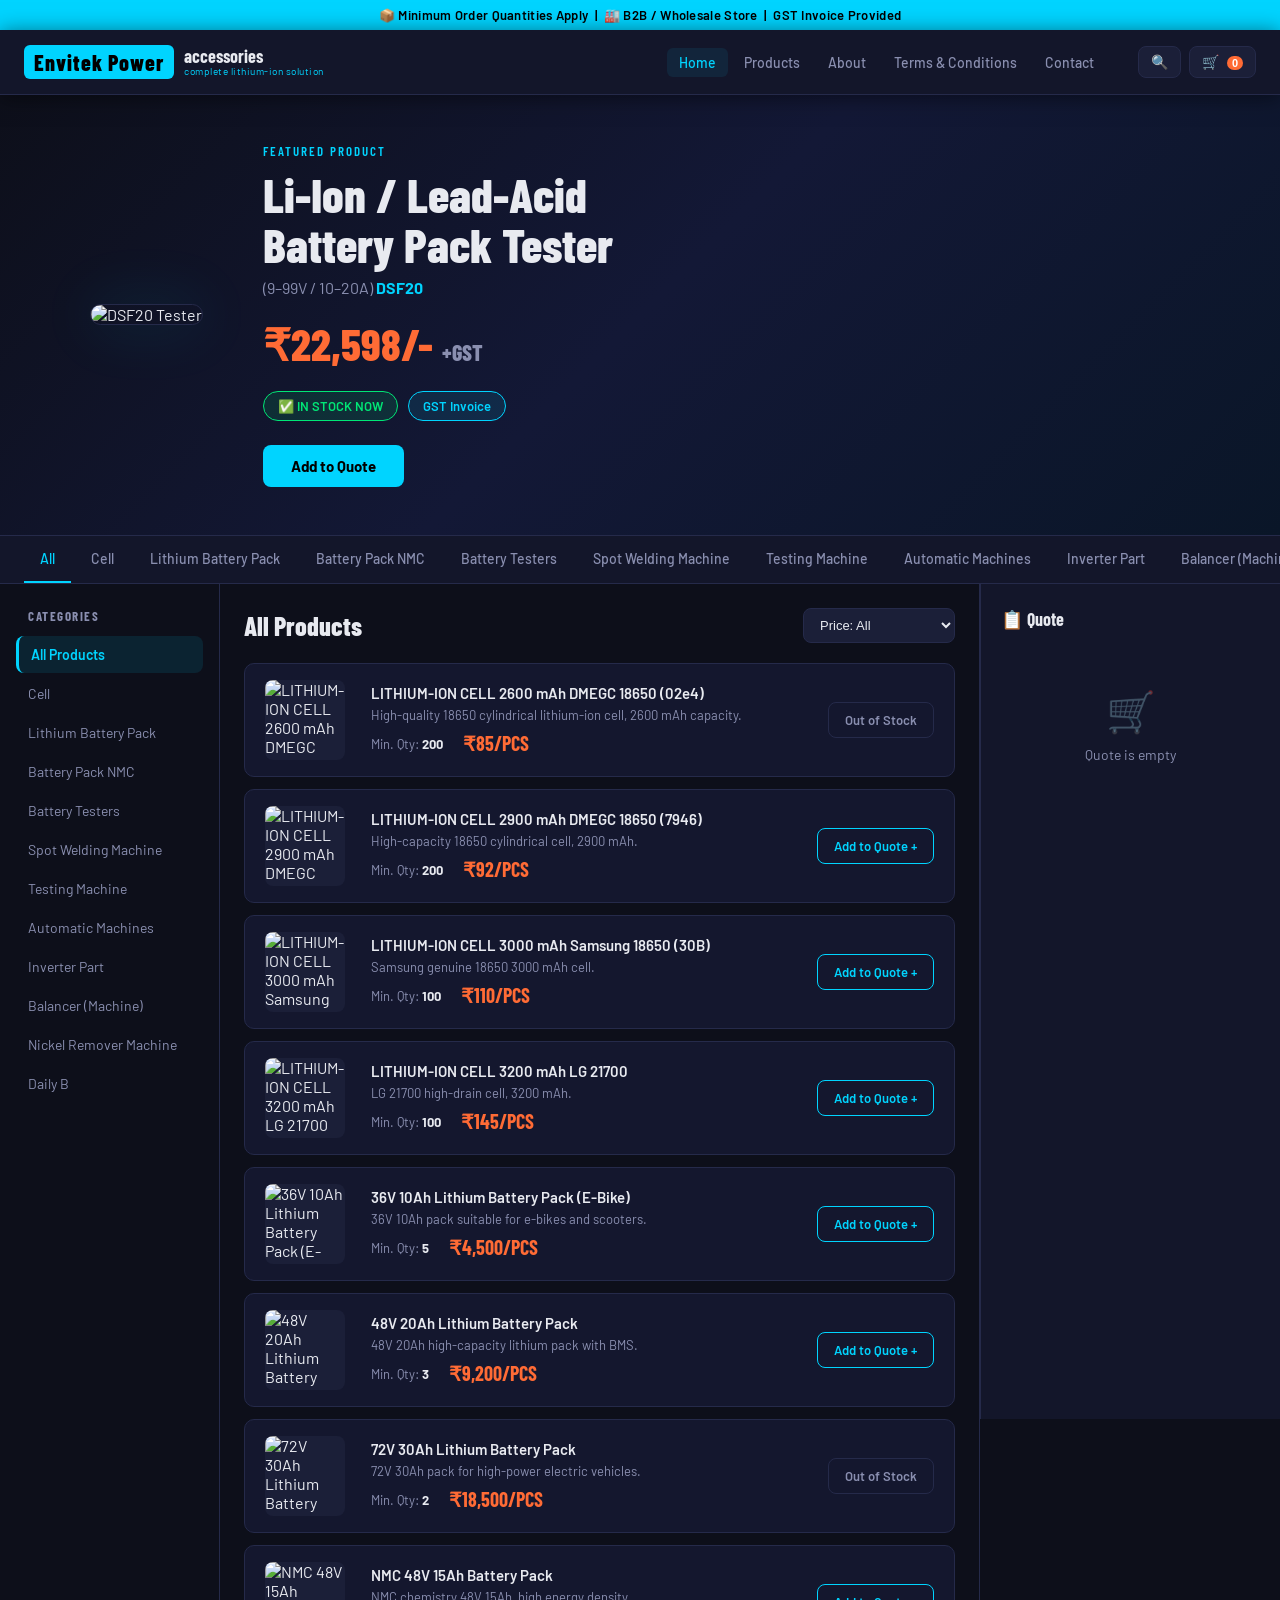
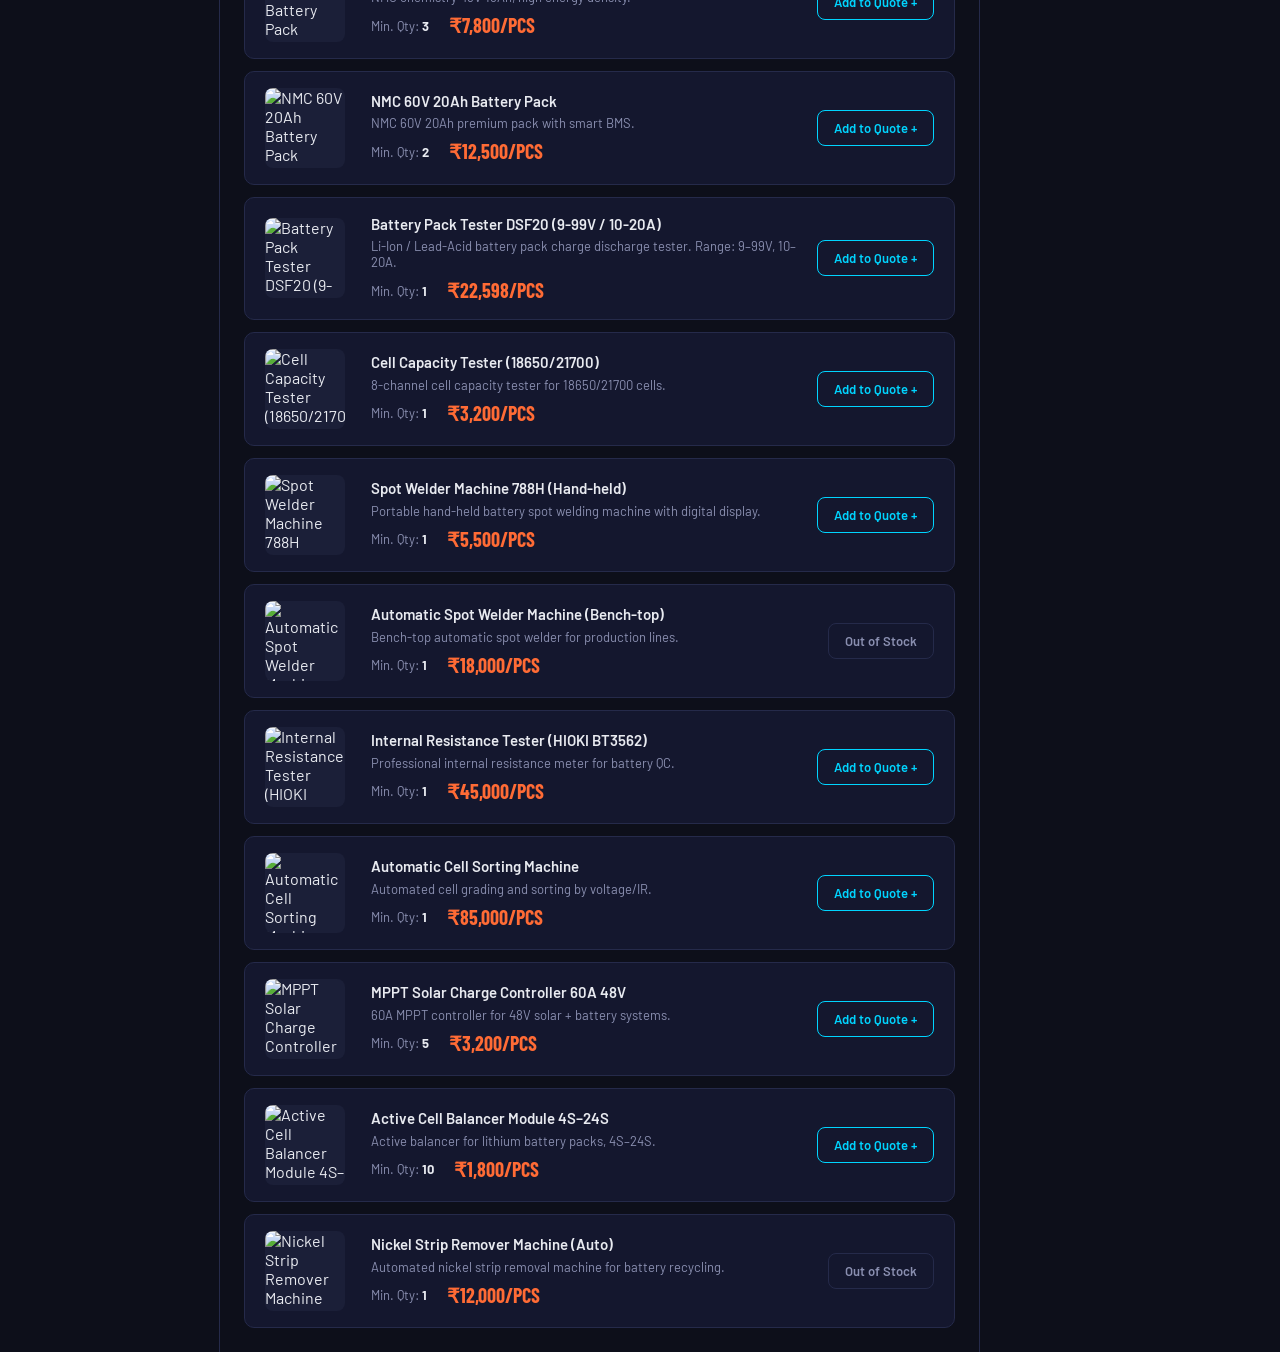
==== index.html @ 9871a67c "Add files via upload" ====
<!DOCTYPE html>
<html lang="en">
<head>
<meta charset="UTF-8">
<meta name="viewport" content="width=device-width, initial-scale=1.0">
<title>Envitek Power – Complete Lithium Battery Solutions</title>
<link rel="stylesheet" href="style.css">
<link href="https://fonts.googleapis.com/css2?family=Barlow+Condensed:wght@400;600;700;800&family=Barlow:wght@400;500;600&display=swap" rel="stylesheet">
</head>
<body>

<!-- TOP BAR -->
<div class="topbar">
  <span>📦 Minimum Order Quantities Apply &nbsp;|&nbsp; 🏭 B2B / Wholesale Store &nbsp;|&nbsp; GST Invoice Provided</span>
</div>

<!-- HEADER -->
<header class="header">
  <div class="header-inner">
    <div class="logo">
      <div class="logo-box">Envitek Power</div>
      <div class="logo-text">
        <span class="logo-main">accessories</span>
        <span class="logo-sub">complete lithium-ion solution</span>
      </div>
    </div>
    <nav class="nav">
      <a href="#" class="nav-link active">Home</a>
      <a href="#" class="nav-link">Products</a>
      <a href="#" class="nav-link">About</a>
      <a href="terms.html" class="nav-link">Terms & Conditions</a>
      <a href="#" class="nav-link">Contact</a>
    </nav>
    <div class="header-actions">
      <button class="icon-btn" onclick="toggleSearch()">🔍</button>
      <button class="icon-btn cart-btn" onclick="toggleQuote()">
        🛒 <span class="cart-count" id="cartCount">0</span>
      </button>
    </div>
  </div>
  <div class="search-bar" id="searchBar" style="display:none">
    <input type="text" id="searchInput" placeholder="Search products..." oninput="filterProducts()">
  </div>
</header>

<!-- HERO BANNER -->
<section class="hero">
  <div class="hero-content">
    <div class="hero-product">
      <img src="https://via.placeholder.com/420x260/1a1a2e/00d4ff?text=Battery+Pack+Tester" alt="DSF20 Tester" class="hero-img">
    </div>
    <div class="hero-info">
      <p class="hero-tag">FEATURED PRODUCT</p>
      <h1 class="hero-title">Li-Ion / Lead-Acid<br>Battery Pack Tester</h1>
      <p class="hero-model">(9–99V / 10–20A) <strong>DSF20</strong></p>
      <div class="hero-price">₹22,598/- <span>+GST</span></div>
      <div class="hero-badges">
        <span class="badge-stock">✅ IN STOCK NOW</span>
        <span class="badge-gst">GST Invoice</span>
      </div>
      <button class="btn-primary" onclick="addToQuote('DSF20', 'Battery Pack Tester DSF20', 22598, 1)">Add to Quote</button>
    </div>
  </div>
</section>

<!-- CATEGORY TABS -->
<div class="cat-tabs" id="catTabs"></div>

<!-- MAIN LAYOUT -->
<div class="main-layout">
  <!-- SIDEBAR -->
  <aside class="sidebar">
    <h3 class="sidebar-title">Categories</h3>
    <ul class="sidebar-list" id="sidebarList"></ul>
  </aside>

  <!-- PRODUCT AREA -->
  <main class="product-area">
    <div class="product-area-header">
      <h2 class="section-title" id="sectionTitle">All Products</h2>
      <div class="filter-bar">
        <select id="priceFilter" onchange="filterProducts()">
          <option value="">Price: All</option>
          <option value="low">Price: Low to High</option>
          <option value="high">Price: High to Low</option>
        </select>
      </div>
    </div>
    <div class="product-list" id="productList"></div>
  </main>

  <!-- QUOTE PANEL -->
  <aside class="quote-panel" id="quotePanel">
    <h3 class="quote-title">📋 Quote</h3>
    <div id="quoteItems" class="quote-items">
      <div class="quote-empty">
        <div class="quote-empty-icon">🛒</div>
        <p>Quote is empty</p>
      </div>
    </div>
    <div class="quote-footer" id="quoteFooter" style="display:none">
      <div class="quote-total">Total (excl. GST): <strong id="quoteTotal">₹0</strong></div>
      <button class="btn-primary btn-full" onclick="submitQuote()">📧 Send Quote Request</button>
      <button class="btn-outline btn-full" onclick="clearQuote()">Clear All</button>
    </div>
  </aside>
</div>

<!-- TOAST -->
<div class="toast" id="toast"></div>

<!-- QUOTE MODAL (mobile) -->
<div class="modal-overlay" id="modalOverlay" onclick="toggleQuote()" style="display:none"></div>

<script src="db.js"></script>
<script src="app.js"></script>
</body>
</html>
---- style.css ----
/* ============================================================
   ARB ACCESSORIES – STYLESHEET
   ============================================================ */

:root {
  --bg:        #0d0f1a;
  --bg2:       #13162a;
  --bg3:       #1b1f38;
  --border:    #252a4a;
  --accent:    #00d4ff;
  --accent2:   #ff6b35;
  --text:      #e8eaf0;
  --text2:     #8a8fb0;
  --green:     #00e676;
  --red:       #ff4444;
  --card-bg:   #14172e;
  --radius:    10px;
  --shadow:    0 4px 24px rgba(0,0,0,0.5);
}

*, *::before, *::after { box-sizing: border-box; margin: 0; padding: 0; }

body {
  font-family: 'Barlow', sans-serif;
  background: var(--bg);
  color: var(--text);
  min-height: 100vh;
}

/* TOPBAR */
.topbar {
  background: var(--accent);
  color: #000;
  text-align: center;
  font-size: 13px;
  font-weight: 600;
  padding: 7px 16px;
  letter-spacing: 0.3px;
}

/* HEADER */
.header {
  background: var(--bg2);
  border-bottom: 1px solid var(--border);
  position: sticky;
  top: 0;
  z-index: 100;
  box-shadow: 0 2px 20px rgba(0,0,0,0.5);
}
.header-inner {
  max-width: 1400px;
  margin: 0 auto;
  padding: 0 24px;
  height: 64px;
  display: flex;
  align-items: center;
  gap: 32px;
}

.logo { display: flex; align-items: center; gap: 10px; text-decoration: none; }
.logo-box {
  background: var(--accent);
  color: #000;
  font-family: 'Barlow Condensed', sans-serif;
  font-size: 22px;
  font-weight: 800;
  padding: 4px 10px;
  border-radius: 6px;
  letter-spacing: 1px;
}
.logo-text { display: flex; flex-direction: column; }
.logo-main { font-family: 'Barlow Condensed', sans-serif; font-size: 18px; font-weight: 700; color: var(--text); line-height: 1; }
.logo-sub  { font-size: 10px; color: var(--accent); letter-spacing: 0.5px; }

.nav { display: flex; gap: 4px; margin-left: auto; }
.nav-link {
  color: var(--text2);
  text-decoration: none;
  font-size: 14px;
  font-weight: 500;
  padding: 6px 12px;
  border-radius: 6px;
  transition: all 0.2s;
}
.nav-link:hover, .nav-link.active { color: var(--accent); background: rgba(0,212,255,0.08); }

.header-actions { display: flex; align-items: center; gap: 8px; }
.icon-btn {
  background: var(--bg3);
  border: 1px solid var(--border);
  color: var(--text);
  padding: 7px 12px;
  border-radius: 8px;
  cursor: pointer;
  font-size: 14px;
  position: relative;
  transition: all 0.2s;
}
.icon-btn:hover { border-color: var(--accent); color: var(--accent); }
.cart-count {
  background: var(--accent2);
  color: #fff;
  font-size: 11px;
  font-weight: 700;
  padding: 1px 5px;
  border-radius: 10px;
  margin-left: 4px;
}

.search-bar {
  border-top: 1px solid var(--border);
  padding: 10px 24px;
  display: flex;
}
.search-bar input {
  width: 100%;
  max-width: 500px;
  background: var(--bg3);
  border: 1px solid var(--border);
  border-radius: 8px;
  padding: 10px 16px;
  color: var(--text);
  font-size: 14px;
  outline: none;
}
.search-bar input:focus { border-color: var(--accent); }

/* HERO */
.hero {
  background: linear-gradient(135deg, #0d0f1a 0%, #131836 50%, #0a1628 100%);
  border-bottom: 1px solid var(--border);
  padding: 48px 24px;
}
.hero-content {
  max-width: 1100px;
  margin: 0 auto;
  display: flex;
  align-items: center;
  gap: 60px;
  flex-wrap: wrap;
}
.hero-product {
  flex: 0 0 auto;
}
.hero-img {
  width: 380px;
  max-width: 100%;
  border-radius: 16px;
  box-shadow: 0 0 60px rgba(0,212,255,0.15);
  border: 1px solid var(--border);
}
.hero-info { flex: 1; min-width: 260px; }
.hero-tag {
  font-family: 'Barlow Condensed', sans-serif;
  color: var(--accent);
  font-size: 13px;
  letter-spacing: 2px;
  font-weight: 600;
  margin-bottom: 10px;
}
.hero-title {
  font-family: 'Barlow Condensed', sans-serif;
  font-size: 48px;
  font-weight: 800;
  line-height: 1.05;
  margin-bottom: 8px;
  color: var(--text);
}
.hero-model {
  color: var(--text2);
  font-size: 16px;
  margin-bottom: 20px;
}
.hero-model strong { color: var(--accent); }
.hero-price {
  font-family: 'Barlow Condensed', sans-serif;
  font-size: 44px;
  font-weight: 800;
  color: var(--accent2);
  margin-bottom: 20px;
}
.hero-price span { font-size: 22px; color: var(--text2); }
.hero-badges { display: flex; gap: 10px; margin-bottom: 24px; flex-wrap: wrap; }
.badge-stock {
  background: rgba(0,230,118,0.12);
  border: 1px solid var(--green);
  color: var(--green);
  padding: 6px 14px;
  border-radius: 20px;
  font-size: 13px;
  font-weight: 600;
}
.badge-gst {
  background: rgba(0,212,255,0.1);
  border: 1px solid var(--accent);
  color: var(--accent);
  padding: 6px 14px;
  border-radius: 20px;
  font-size: 13px;
  font-weight: 600;
}

/* BUTTONS */
.btn-primary {
  background: var(--accent);
  color: #000;
  border: none;
  padding: 12px 28px;
  border-radius: 8px;
  font-weight: 700;
  font-size: 15px;
  cursor: pointer;
  transition: all 0.2s;
  font-family: 'Barlow', sans-serif;
}
.btn-primary:hover { background: #00bbe6; transform: translateY(-1px); box-shadow: 0 6px 20px rgba(0,212,255,0.3); }
.btn-outline {
  background: transparent;
  color: var(--text2);
  border: 1px solid var(--border);
  padding: 10px 20px;
  border-radius: 8px;
  font-weight: 600;
  font-size: 14px;
  cursor: pointer;
  transition: all 0.2s;
}
.btn-outline:hover { border-color: var(--text2); color: var(--text); }
.btn-full { width: 100%; margin-top: 8px; }

/* CATEGORY TABS */
.cat-tabs {
  background: var(--bg2);
  border-bottom: 1px solid var(--border);
  padding: 0 24px;
  display: flex;
  gap: 4px;
  overflow-x: auto;
  scrollbar-width: none;
}
.cat-tabs::-webkit-scrollbar { display: none; }
.cat-tab {
  background: none;
  border: none;
  color: var(--text2);
  font-family: 'Barlow', sans-serif;
  font-weight: 500;
  font-size: 14px;
  padding: 14px 16px;
  cursor: pointer;
  white-space: nowrap;
  border-bottom: 2px solid transparent;
  transition: all 0.2s;
}
.cat-tab:hover { color: var(--text); }
.cat-tab.active { color: var(--accent); border-bottom-color: var(--accent); }

/* MAIN LAYOUT */
.main-layout {
  max-width: 1400px;
  margin: 0 auto;
  display: grid;
  grid-template-columns: 220px 1fr 300px;
  gap: 0;
  min-height: 600px;
}

/* SIDEBAR */
.sidebar {
  padding: 24px 16px;
  border-right: 1px solid var(--border);
}
.sidebar-title {
  font-family: 'Barlow Condensed', sans-serif;
  font-size: 13px;
  font-weight: 700;
  letter-spacing: 1.5px;
  color: var(--text2);
  text-transform: uppercase;
  margin-bottom: 12px;
  padding-left: 12px;
}
.sidebar-list { list-style: none; }
.sidebar-item {
  padding: 10px 12px;
  border-radius: 8px;
  cursor: pointer;
  font-size: 14px;
  color: var(--text2);
  transition: all 0.15s;
  margin-bottom: 2px;
}
.sidebar-item:hover { color: var(--text); background: var(--bg3); }
.sidebar-item.active {
  background: rgba(0,212,255,0.1);
  color: var(--accent);
  border-left: 3px solid var(--accent);
  font-weight: 600;
}

/* PRODUCT AREA */
.product-area { padding: 24px; border-right: 1px solid var(--border); }
.product-area-header {
  display: flex;
  align-items: center;
  justify-content: space-between;
  margin-bottom: 20px;
  flex-wrap: wrap;
  gap: 12px;
}
.section-title {
  font-family: 'Barlow Condensed', sans-serif;
  font-size: 26px;
  font-weight: 800;
  color: var(--text);
}
.filter-bar select {
  background: var(--bg3);
  border: 1px solid var(--border);
  color: var(--text);
  padding: 8px 12px;
  border-radius: 8px;
  font-size: 13px;
  cursor: pointer;
  outline: none;
}

/* PRODUCT CARDS */
.product-list { display: flex; flex-direction: column; gap: 12px; }
.product-card {
  background: var(--card-bg);
  border: 1px solid var(--border);
  border-radius: var(--radius);
  padding: 16px 20px;
  display: grid;
  grid-template-columns: 90px 1fr auto;
  gap: 16px;
  align-items: center;
  transition: border-color 0.2s, transform 0.15s;
}
.product-card:hover { border-color: rgba(0,212,255,0.35); transform: translateY(-1px); }

.product-img-wrap {
  width: 80px;
  height: 80px;
  border-radius: 8px;
  overflow: hidden;
  background: var(--bg3);
  flex-shrink: 0;
}
.product-img { width: 100%; height: 100%; object-fit: cover; }

.product-name {
  font-weight: 600;
  font-size: 15px;
  margin-bottom: 4px;
  line-height: 1.35;
}
.product-desc { font-size: 13px; color: var(--text2); margin-bottom: 8px; }
.product-meta { display: flex; gap: 20px; align-items: center; }
.product-moq { font-size: 13px; color: var(--text2); }
.product-moq strong { color: var(--text); }
.product-price {
  font-family: 'Barlow Condensed', sans-serif;
  font-size: 20px;
  font-weight: 700;
  color: var(--accent2);
}

.btn-quote {
  background: transparent;
  border: 1.5px solid var(--accent);
  color: var(--accent);
  padding: 9px 16px;
  border-radius: 8px;
  font-size: 13px;
  font-weight: 600;
  cursor: pointer;
  white-space: nowrap;
  transition: all 0.2s;
  font-family: 'Barlow', sans-serif;
}
.btn-quote:hover { background: var(--accent); color: #000; }
.btn-oos {
  background: transparent;
  border: 1.5px solid var(--border);
  color: var(--text2);
  padding: 9px 16px;
  border-radius: 8px;
  font-size: 13px;
  font-weight: 600;
  cursor: not-allowed;
  white-space: nowrap;
  font-family: 'Barlow', sans-serif;
}

.no-products {
  text-align: center;
  color: var(--text2);
  padding: 60px 20px;
  font-size: 16px;
}

/* QUOTE PANEL */
.quote-panel {
  padding: 24px 20px;
  background: var(--bg2);
  border-left: 1px solid var(--border);
  position: sticky;
  top: 65px;
  height: calc(100vh - 65px);
  overflow-y: auto;
  scrollbar-width: thin;
  scrollbar-color: var(--border) transparent;
}
.quote-title {
  font-family: 'Barlow Condensed', sans-serif;
  font-size: 18px;
  font-weight: 700;
  margin-bottom: 16px;
}
.quote-empty { text-align: center; padding: 40px 10px; }
.quote-empty-icon { font-size: 40px; margin-bottom: 10px; opacity: 0.4; }
.quote-empty p { color: var(--text2); font-size: 14px; }

.quote-item {
  background: var(--bg3);
  border: 1px solid var(--border);
  border-radius: 8px;
  padding: 10px 12px;
  margin-bottom: 8px;
}
.qi-name { font-size: 13px; font-weight: 600; margin-bottom: 8px; line-height: 1.3; }
.qi-row { display: flex; align-items: center; gap: 8px; }
.qi-qty {
  display: flex;
  align-items: center;
  gap: 6px;
  background: var(--bg2);
  border: 1px solid var(--border);
  border-radius: 6px;
  padding: 2px 6px;
}
.qi-qty button {
  background: none;
  border: none;
  color: var(--accent);
  font-size: 16px;
  cursor: pointer;
  padding: 0 2px;
  line-height: 1;
}
.qi-qty span { font-size: 13px; min-width: 30px; text-align: center; }
.qi-price { font-size: 13px; font-weight: 700; color: var(--accent2); margin-left: auto; }
.qi-remove {
  background: none;
  border: none;
  color: var(--text2);
  cursor: pointer;
  font-size: 14px;
  padding: 2px 4px;
  border-radius: 4px;
  transition: color 0.15s;
}
.qi-remove:hover { color: var(--red); }

.quote-footer { margin-top: 16px; }
.quote-total { font-size: 15px; font-weight: 600; margin-bottom: 4px; }
.quote-total strong { color: var(--accent); }

/* TOAST */
.toast {
  position: fixed;
  bottom: 24px;
  left: 50%;
  transform: translateX(-50%) translateY(80px);
  background: var(--bg3);
  border: 1px solid var(--accent);
  color: var(--text);
  padding: 12px 24px;
  border-radius: 30px;
  font-size: 14px;
  font-weight: 500;
  z-index: 9999;
  transition: transform 0.3s ease, opacity 0.3s;
  opacity: 0;
  white-space: nowrap;
}
.toast.show { transform: translateX(-50%) translateY(0); opacity: 1; }

/* MODAL OVERLAY (mobile) */
.modal-overlay {
  position: fixed; inset: 0; background: rgba(0,0,0,0.6); z-index: 200;
}

/* ── RESPONSIVE ──────────────────────────────────────────── */
@media (max-width: 1100px) {
  .main-layout { grid-template-columns: 200px 1fr; }
  .quote-panel {
    position: fixed;
    top: 0; right: -320px; bottom: 0;
    width: 300px;
    height: 100vh;
    z-index: 300;
    border-left: 1px solid var(--border);
    transition: right 0.3s ease;
  }
  .quote-panel.open { right: 0; }
}

@media (max-width: 768px) {
  .main-layout { grid-template-columns: 1fr; }
  .sidebar { display: none; }
  .hero-content { flex-direction: column; gap: 30px; }
  .hero-img { width: 100%; }
  .hero-title { font-size: 34px; }
  .product-card { grid-template-columns: 70px 1fr; }
  .product-action { grid-column: 1 / -1; }
  .nav { display: none; }
}

@media (max-width: 480px) {
  .hero-price { font-size: 32px; }
  .product-card { grid-template-columns: 1fr; }
  .product-img-wrap { width: 60px; height: 60px; }
}
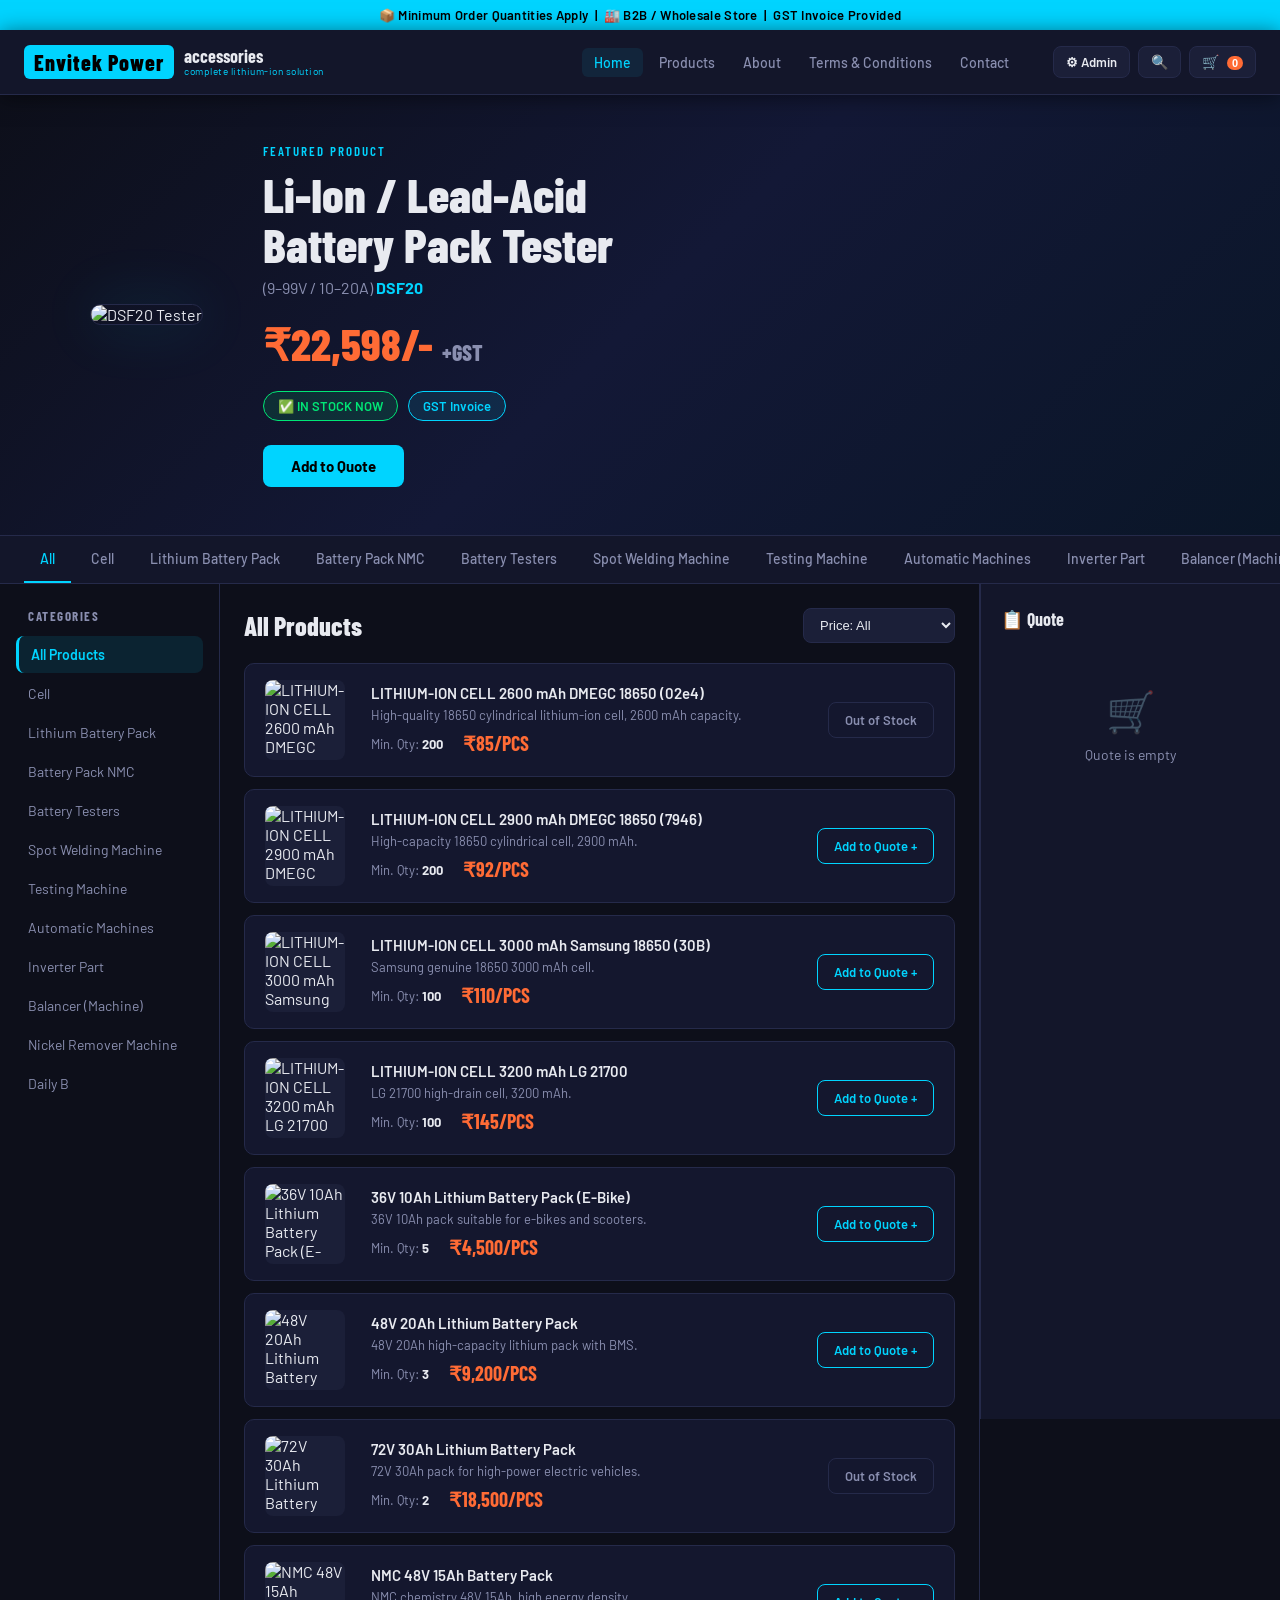
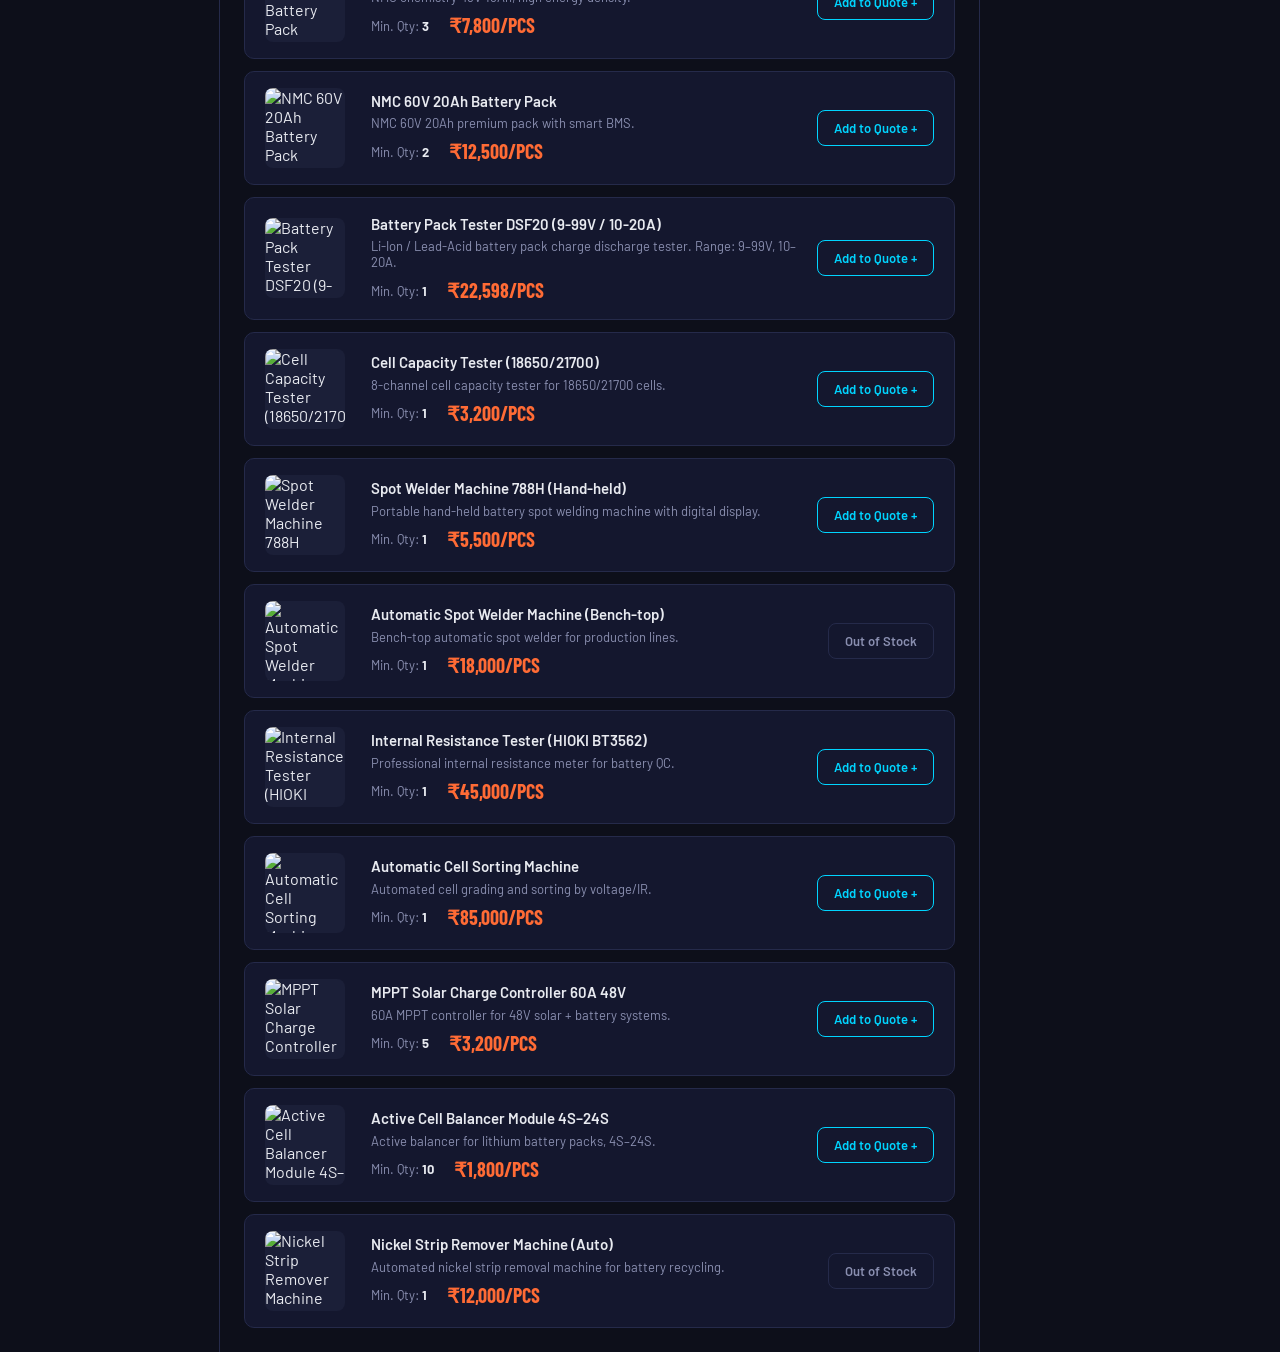
==== commit d96adddb: "Add files via upload" ====
--- a/index.html
+++ b/index.html
@@ -3,9 +3,192 @@
 <head>
 <meta charset="UTF-8">
 <meta name="viewport" content="width=device-width, initial-scale=1.0">
-<title>Envitek Power – Complete Lithium Battery Solutions</title>
+<title>Envitek Power Accessories – Complete Lithium Battery Solutions</title>
 <link rel="stylesheet" href="style.css">
 <link href="https://fonts.googleapis.com/css2?family=Barlow+Condensed:wght@400;600;700;800&family=Barlow:wght@400;500;600&display=swap" rel="stylesheet">
+<style>
+/* ── WHATSAPP BUTTON ──────────────────────────────────── */
+.btn-whatsapp {
+  background: #25d366;
+  color: #fff;
+  border: none;
+  padding: 12px 20px;
+  border-radius: 8px;
+  font-weight: 700;
+  font-size: 14px;
+  cursor: pointer;
+  transition: all 0.2s;
+  font-family: 'Barlow', sans-serif;
+  display: flex;
+  align-items: center;
+  justify-content: center;
+  gap: 8px;
+  width: 100%;
+  margin-top: 8px;
+}
+.btn-whatsapp:hover { background: #1fb558; transform: translateY(-1px); box-shadow: 0 6px 20px rgba(37,211,102,0.3); }
+
+/* ── WHATSAPP MODAL ───────────────────────────────────── */
+.wa-modal-bg {
+  position: fixed;
+  inset: 0;
+  background: rgba(0,0,0,0.75);
+  z-index: 600;
+  display: none;
+  align-items: center;
+  justify-content: center;
+  padding: 20px;
+}
+.wa-modal {
+  background: #0e1220;
+  border: 1px solid #1f2840;
+  border-radius: 16px;
+  width: 100%;
+  max-width: 440px;
+  box-shadow: 0 24px 80px rgba(0,0,0,0.8);
+  overflow: hidden;
+  animation: slideUp 0.3s ease;
+}
+@keyframes slideUp {
+  from { opacity: 0; transform: translateY(30px); }
+  to   { opacity: 1; transform: translateY(0); }
+}
+.wa-modal-header {
+  background: linear-gradient(135deg, #075e54, #128c7e);
+  padding: 20px 22px;
+  display: flex;
+  align-items: center;
+  gap: 14px;
+}
+.wa-icon {
+  width: 48px; height: 48px;
+  background: rgba(255,255,255,0.15);
+  border-radius: 50%;
+  display: flex;
+  align-items: center;
+  justify-content: center;
+  flex-shrink: 0;
+}
+.wa-modal-title {
+  font-family: 'Barlow Condensed', sans-serif;
+  font-size: 20px;
+  font-weight: 800;
+  color: #fff;
+  line-height: 1.2;
+}
+.wa-modal-sub { font-size: 12px; color: rgba(255,255,255,0.7); margin-top: 2px; }
+.wa-close {
+  margin-left: auto;
+  background: rgba(255,255,255,0.15);
+  border: none;
+  color: #fff;
+  width: 32px; height: 32px;
+  border-radius: 50%;
+  font-size: 15px;
+  cursor: pointer;
+  display: flex;
+  align-items: center;
+  justify-content: center;
+  flex-shrink: 0;
+  transition: background 0.2s;
+}
+.wa-close:hover { background: rgba(255,255,255,0.3); }
+
+.wa-modal-body { padding: 22px; }
+
+/* Summary inside modal */
+.wa-summary {
+  background: #141929;
+  border: 1px solid #1f2840;
+  border-radius: 10px;
+  padding: 12px 14px;
+  margin-bottom: 18px;
+  max-height: 160px;
+  overflow-y: auto;
+  font-size: 13px;
+}
+.wa-summary-item {
+  display: flex;
+  justify-content: space-between;
+  align-items: flex-start;
+  gap: 10px;
+  padding: 5px 0;
+  border-bottom: 1px solid #1a2035;
+}
+.wa-summary-item:last-child { border-bottom: none; }
+.wa-item-name { color: #e8eaf0; font-weight: 500; flex: 1; line-height: 1.35; }
+.wa-item-detail { color: #ff6b35; font-family: 'Barlow Condensed', sans-serif; font-size: 14px; font-weight: 700; white-space: nowrap; }
+.wa-summary-total {
+  display: flex;
+  justify-content: space-between;
+  margin-top: 10px;
+  padding-top: 10px;
+  border-top: 1px solid #252a4a;
+  font-weight: 700;
+  font-size: 14px;
+}
+.wa-summary-total span { color: #00d4ff; }
+
+/* Fields */
+.wa-field { margin-bottom: 14px; }
+.wa-label {
+  display: block;
+  font-size: 11px;
+  font-weight: 700;
+  letter-spacing: 1px;
+  text-transform: uppercase;
+  color: #7a82a8;
+  margin-bottom: 6px;
+}
+.wa-req { color: #ff6b35; }
+.wa-optional { color: #4a5278; font-weight: 400; text-transform: none; letter-spacing: 0; font-size: 11px; }
+.wa-input {
+  width: 100%;
+  background: #141929;
+  border: 1px solid #1f2840;
+  border-radius: 8px;
+  padding: 11px 14px;
+  color: #e8eaf0;
+  font-size: 14px;
+  font-family: 'Barlow', sans-serif;
+  outline: none;
+  transition: border-color 0.2s, box-shadow 0.2s;
+}
+.wa-input:focus { border-color: #25d366; box-shadow: 0 0 0 3px rgba(37,211,102,0.1); }
+.wa-input.wa-error { border-color: #ff4545; animation: shake 0.3s ease; }
+@keyframes shake {
+  0%,100% { transform: translateX(0); }
+  25%      { transform: translateX(-6px); }
+  75%      { transform: translateX(6px); }
+}
+
+/* Send button inside modal */
+.wa-send-btn {
+  width: 100%;
+  background: #25d366;
+  color: #fff;
+  border: none;
+  padding: 14px;
+  border-radius: 10px;
+  font-weight: 700;
+  font-size: 16px;
+  cursor: pointer;
+  font-family: 'Barlow', sans-serif;
+  transition: all 0.2s;
+  display: flex;
+  align-items: center;
+  justify-content: center;
+  gap: 10px;
+  margin-top: 6px;
+}
+.wa-send-btn:hover { background: #1fb558; transform: translateY(-1px); box-shadow: 0 8px 24px rgba(37,211,102,0.35); }
+.wa-disclaimer {
+  text-align: center;
+  font-size: 11px;
+  color: #4a5278;
+  margin-top: 12px;
+}
+</style>
 </head>
 <body>
 
@@ -32,6 +215,7 @@
       <a href="#" class="nav-link">Contact</a>
     </nav>
     <div class="header-actions">
+      <a href="admin.html" class="icon-btn" onclick="return promptAdmin()" style="text-decoration:none; font-size:13px; font-weight:600;">⚙ Admin</a>
       <button class="icon-btn" onclick="toggleSearch()">🔍</button>
       <button class="icon-btn cart-btn" onclick="toggleQuote()">
         🛒 <span class="cart-count" id="cartCount">0</span>
@@ -100,7 +284,10 @@
     </div>
     <div class="quote-footer" id="quoteFooter" style="display:none">
       <div class="quote-total">Total (excl. GST): <strong id="quoteTotal">₹0</strong></div>
-      <button class="btn-primary btn-full" onclick="submitQuote()">📧 Send Quote Request</button>
+      <button class="btn-whatsapp btn-full" onclick="submitQuote()">
+        <svg width="18" height="18" viewBox="0 0 24 24" fill="currentColor" style="flex-shrink:0"><path d="M17.472 14.382c-.297-.149-1.758-.867-2.03-.967-.273-.099-.471-.148-.67.15-.197.297-.767.966-.94 1.164-.173.199-.347.223-.644.075-.297-.15-1.255-.463-2.39-1.475-.883-.788-1.48-1.761-1.653-2.059-.173-.297-.018-.458.13-.606.134-.133.298-.347.446-.52.149-.174.198-.298.298-.497.099-.198.05-.371-.025-.52-.075-.149-.669-1.612-.916-2.207-.242-.579-.487-.5-.669-.51-.173-.008-.371-.01-.57-.01-.198 0-.52.074-.792.372-.272.297-1.04 1.016-1.04 2.479 0 1.462 1.065 2.875 1.213 3.074.149.198 2.096 3.2 5.077 4.487.709.306 1.262.489 1.694.625.712.227 1.36.195 1.871.118.571-.085 1.758-.719 2.006-1.413.248-.694.248-1.289.173-1.413-.074-.124-.272-.198-.57-.347m-5.421 7.403h-.004a9.87 9.87 0 01-5.031-1.378l-.361-.214-3.741.982.998-3.648-.235-.374a9.86 9.86 0 01-1.51-5.26c.001-5.45 4.436-9.884 9.888-9.884 2.64 0 5.122 1.03 6.988 2.898a9.825 9.825 0 012.893 6.994c-.003 5.45-4.437 9.884-9.885 9.884m8.413-18.297A11.815 11.815 0 0012.05 0C5.495 0 .16 5.335.157 11.892c0 2.096.547 4.142 1.588 5.945L.057 24l6.305-1.654a11.882 11.882 0 005.683 1.448h.005c6.554 0 11.89-5.335 11.893-11.893a11.821 11.821 0 00-3.48-8.413z"/></svg>
+        Send RFQ on WhatsApp
+      </button>
       <button class="btn-outline btn-full" onclick="clearQuote()">Clear All</button>
     </div>
   </aside>
@@ -109,10 +296,54 @@
 <!-- TOAST -->
 <div class="toast" id="toast"></div>
 
-<!-- QUOTE MODAL (mobile) -->
+<!-- QUOTE PANEL OVERLAY (mobile) -->
 <div class="modal-overlay" id="modalOverlay" onclick="toggleQuote()" style="display:none"></div>
 
+<!-- WHATSAPP NAME MODAL -->
+<div class="wa-modal-bg" id="waModal" onclick="if(event.target===this)closeWaModal()">
+  <div class="wa-modal">
+    <div class="wa-modal-header">
+      <div class="wa-icon">
+        <svg width="28" height="28" viewBox="0 0 24 24" fill="#25d366"><path d="M17.472 14.382c-.297-.149-1.758-.867-2.03-.967-.273-.099-.471-.148-.67.15-.197.297-.767.966-.94 1.164-.173.199-.347.223-.644.075-.297-.15-1.255-.463-2.39-1.475-.883-.788-1.48-1.761-1.653-2.059-.173-.297-.018-.458.13-.606.134-.133.298-.347.446-.52.149-.174.198-.298.298-.497.099-.198.05-.371-.025-.52-.075-.149-.669-1.612-.916-2.207-.242-.579-.487-.5-.669-.51-.173-.008-.371-.01-.57-.01-.198 0-.52.074-.792.372-.272.297-1.04 1.016-1.04 2.479 0 1.462 1.065 2.875 1.213 3.074.149.198 2.096 3.2 5.077 4.487.709.306 1.262.489 1.694.625.712.227 1.36.195 1.871.118.571-.085 1.758-.719 2.006-1.413.248-.694.248-1.289.173-1.413-.074-.124-.272-.198-.57-.347m-5.421 7.403h-.004a9.87 9.87 0 01-5.031-1.378l-.361-.214-3.741.982.998-3.648-.235-.374a9.86 9.86 0 01-1.51-5.26c.001-5.45 4.436-9.884 9.888-9.884 2.64 0 5.122 1.03 6.988 2.898a9.825 9.825 0 012.893 6.994c-.003 5.45-4.437 9.884-9.885 9.884m8.413-18.297A11.815 11.815 0 0012.05 0C5.495 0 .16 5.335.157 11.892c0 2.096.547 4.142 1.588 5.945L.057 24l6.305-1.654a11.882 11.882 0 005.683 1.448h.005c6.554 0 11.89-5.335 11.893-11.893a11.821 11.821 0 00-3.48-8.413z"/></svg>
+      </div>
+      <div>
+        <h3 class="wa-modal-title">Send RFQ via WhatsApp</h3>
+        <p class="wa-modal-sub">We'll receive your quote request instantly</p>
+      </div>
+      <button class="wa-close" onclick="closeWaModal()">✕</button>
+    </div>
+
+    <div class="wa-modal-body">
+      <!-- Live quote summary -->
+      <div class="wa-summary" id="waSummary"></div>
+
+      <div class="wa-field">
+        <label class="wa-label">Your Name <span class="wa-req">*</span></label>
+        <input class="wa-input" id="waName" type="text" placeholder="Enter your full name"
+               oninput="this.classList.remove('wa-error')"
+               onkeydown="if(event.key==='Enter')document.getElementById('waPhone').focus()">
+      </div>
+      <div class="wa-field">
+        <label class="wa-label">Phone Number <span class="wa-optional">(optional)</span></label>
+        <input class="wa-input" id="waPhone" type="tel" placeholder="+91 98765 43210"
+               onkeydown="if(event.key==='Enter')sendToWhatsApp()">
+      </div>
+
+      <button class="wa-send-btn" onclick="sendToWhatsApp()">
+        <svg width="20" height="20" viewBox="0 0 24 24" fill="currentColor"><path d="M17.472 14.382c-.297-.149-1.758-.867-2.03-.967-.273-.099-.471-.148-.67.15-.197.297-.767.966-.94 1.164-.173.199-.347.223-.644.075-.297-.15-1.255-.463-2.39-1.475-.883-.788-1.48-1.761-1.653-2.059-.173-.297-.018-.458.13-.606.134-.133.298-.347.446-.52.149-.174.198-.298.298-.497.099-.198.05-.371-.025-.52-.075-.149-.669-1.612-.916-2.207-.242-.579-.487-.5-.669-.51-.173-.008-.371-.01-.57-.01-.198 0-.52.074-.792.372-.272.297-1.04 1.016-1.04 2.479 0 1.462 1.065 2.875 1.213 3.074.149.198 2.096 3.2 5.077 4.487.709.306 1.262.489 1.694.625.712.227 1.36.195 1.871.118.571-.085 1.758-.719 2.006-1.413.248-.694.248-1.289.173-1.413-.074-.124-.272-.198-.57-.347m-5.421 7.403h-.004a9.87 9.87 0 01-5.031-1.378l-.361-.214-3.741.982.998-3.648-.235-.374a9.86 9.86 0 01-1.51-5.26c.001-5.45 4.436-9.884 9.888-9.884 2.64 0 5.122 1.03 6.988 2.898a9.825 9.825 0 012.893 6.994c-.003 5.45-4.437 9.884-9.885 9.884m8.413-18.297A11.815 11.815 0 0012.05 0C5.495 0 .16 5.335.157 11.892c0 2.096.547 4.142 1.588 5.945L.057 24l6.305-1.654a11.882 11.882 0 005.683 1.448h.005c6.554 0 11.89-5.335 11.893-11.893a11.821 11.821 0 00-3.48-8.413z"/></svg>
+        Open WhatsApp &amp; Send
+      </button>
+      <p class="wa-disclaimer">You'll be redirected to WhatsApp. The message will be pre-filled — just hit Send.</p>
+    </div>
+  </div>
+</div>
+
+<script>
+function promptAdmin() {
+  return prompt("Enter admin password:") === "Envitek2024";
+}
+</script>
 <script src="db.js"></script>
 <script src="app.js"></script>
 </body>
-</html>
+</html>
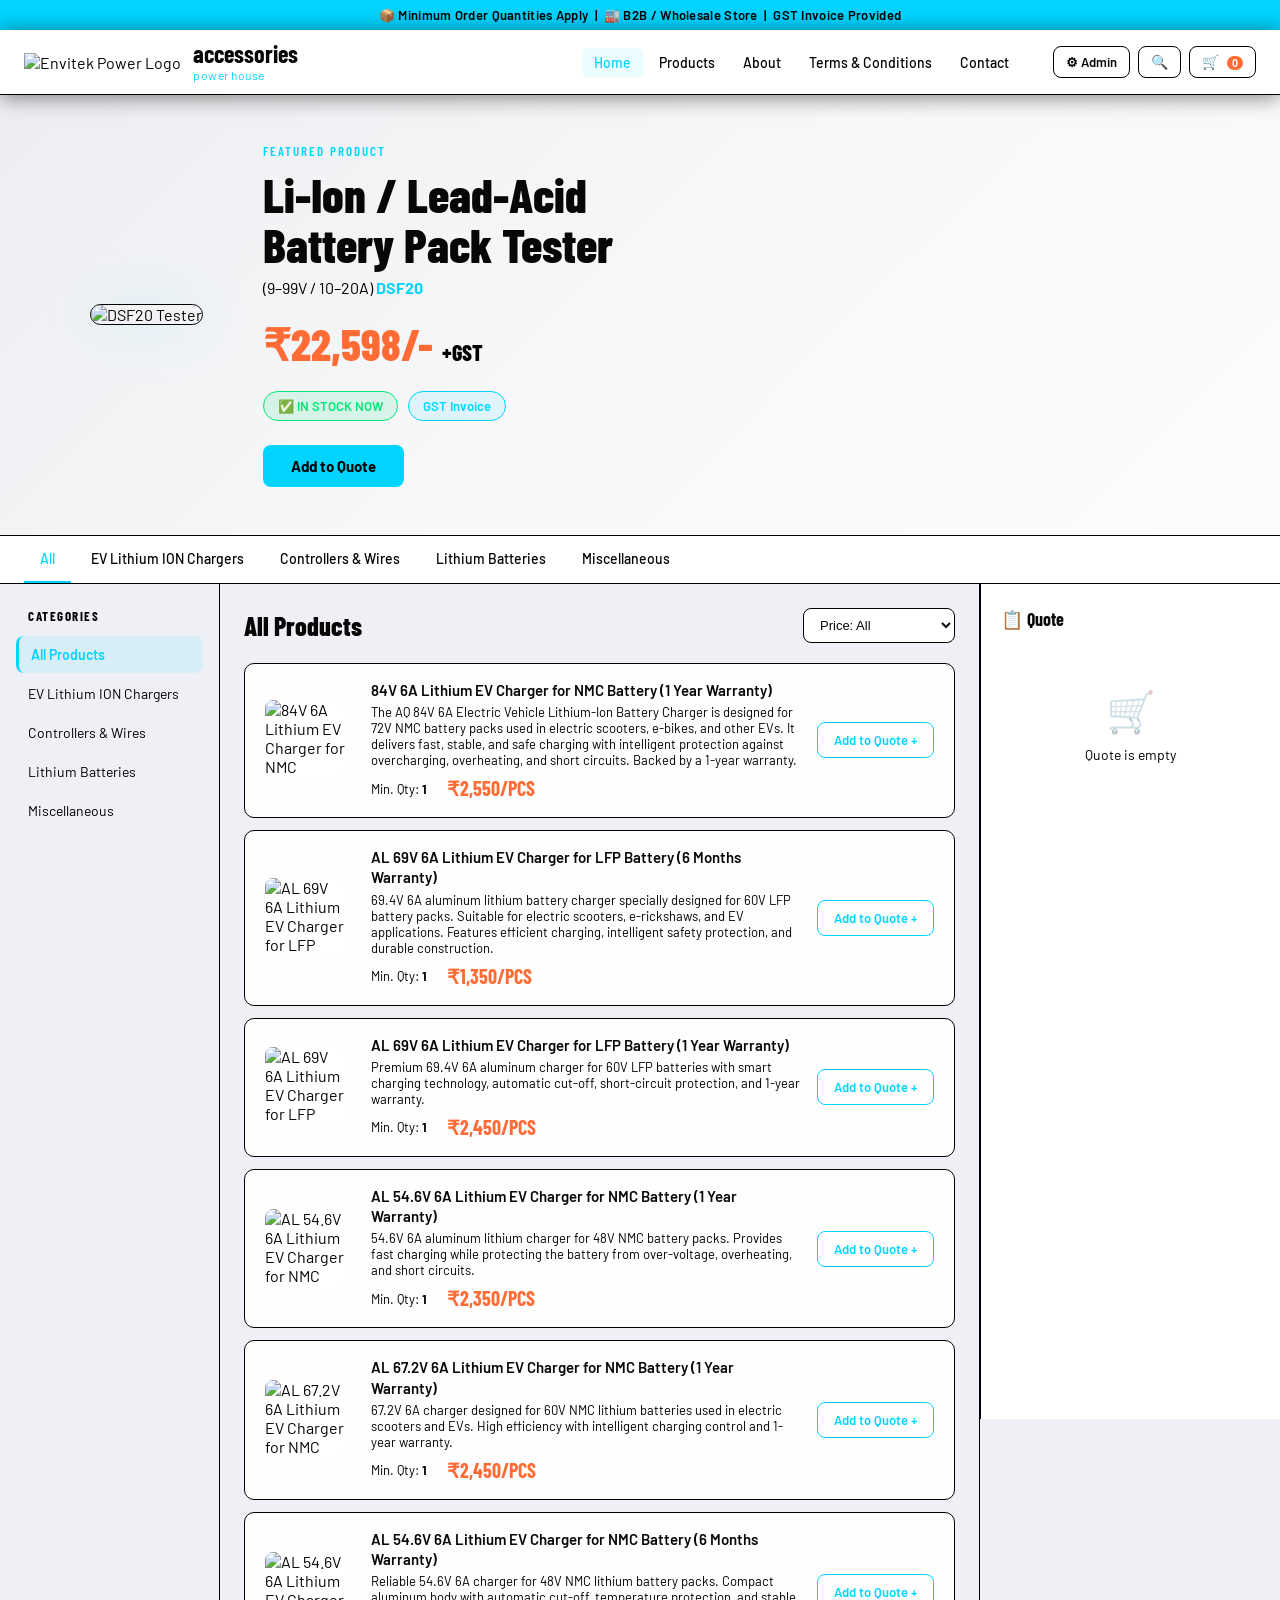
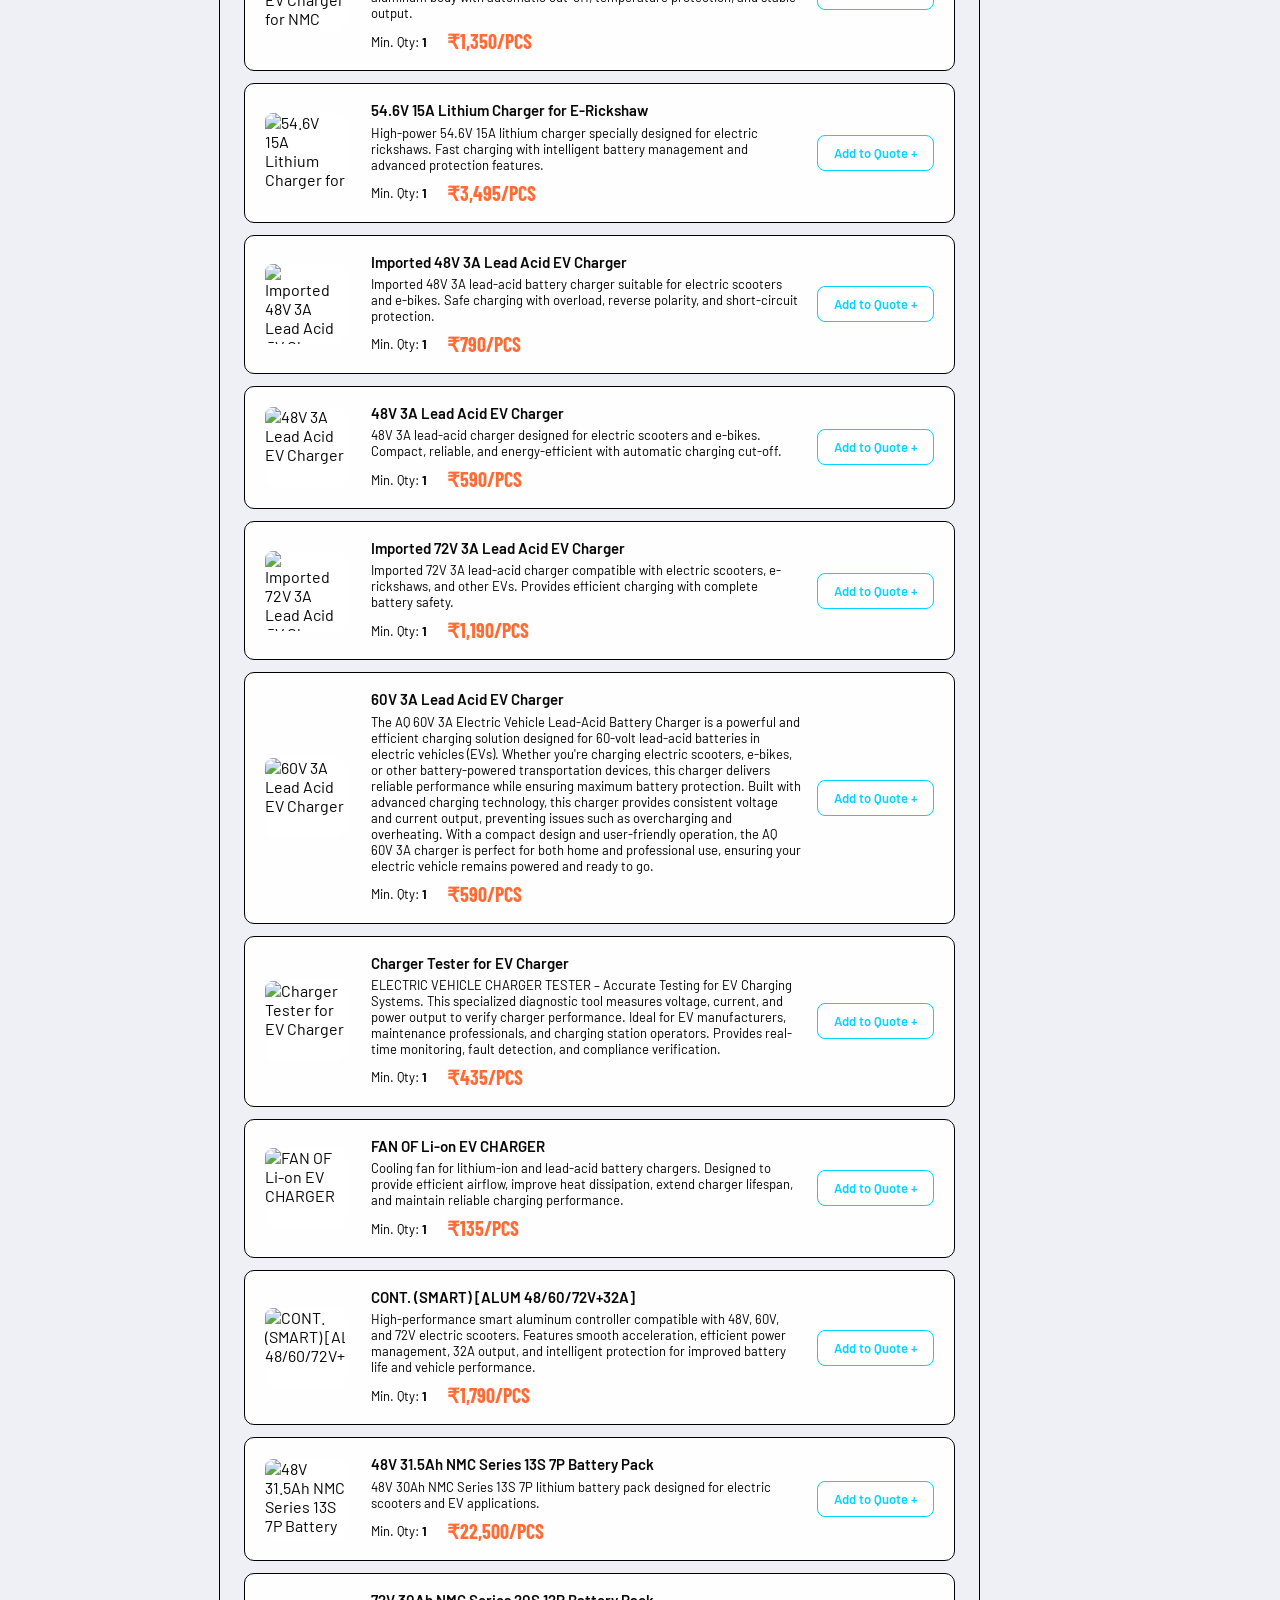
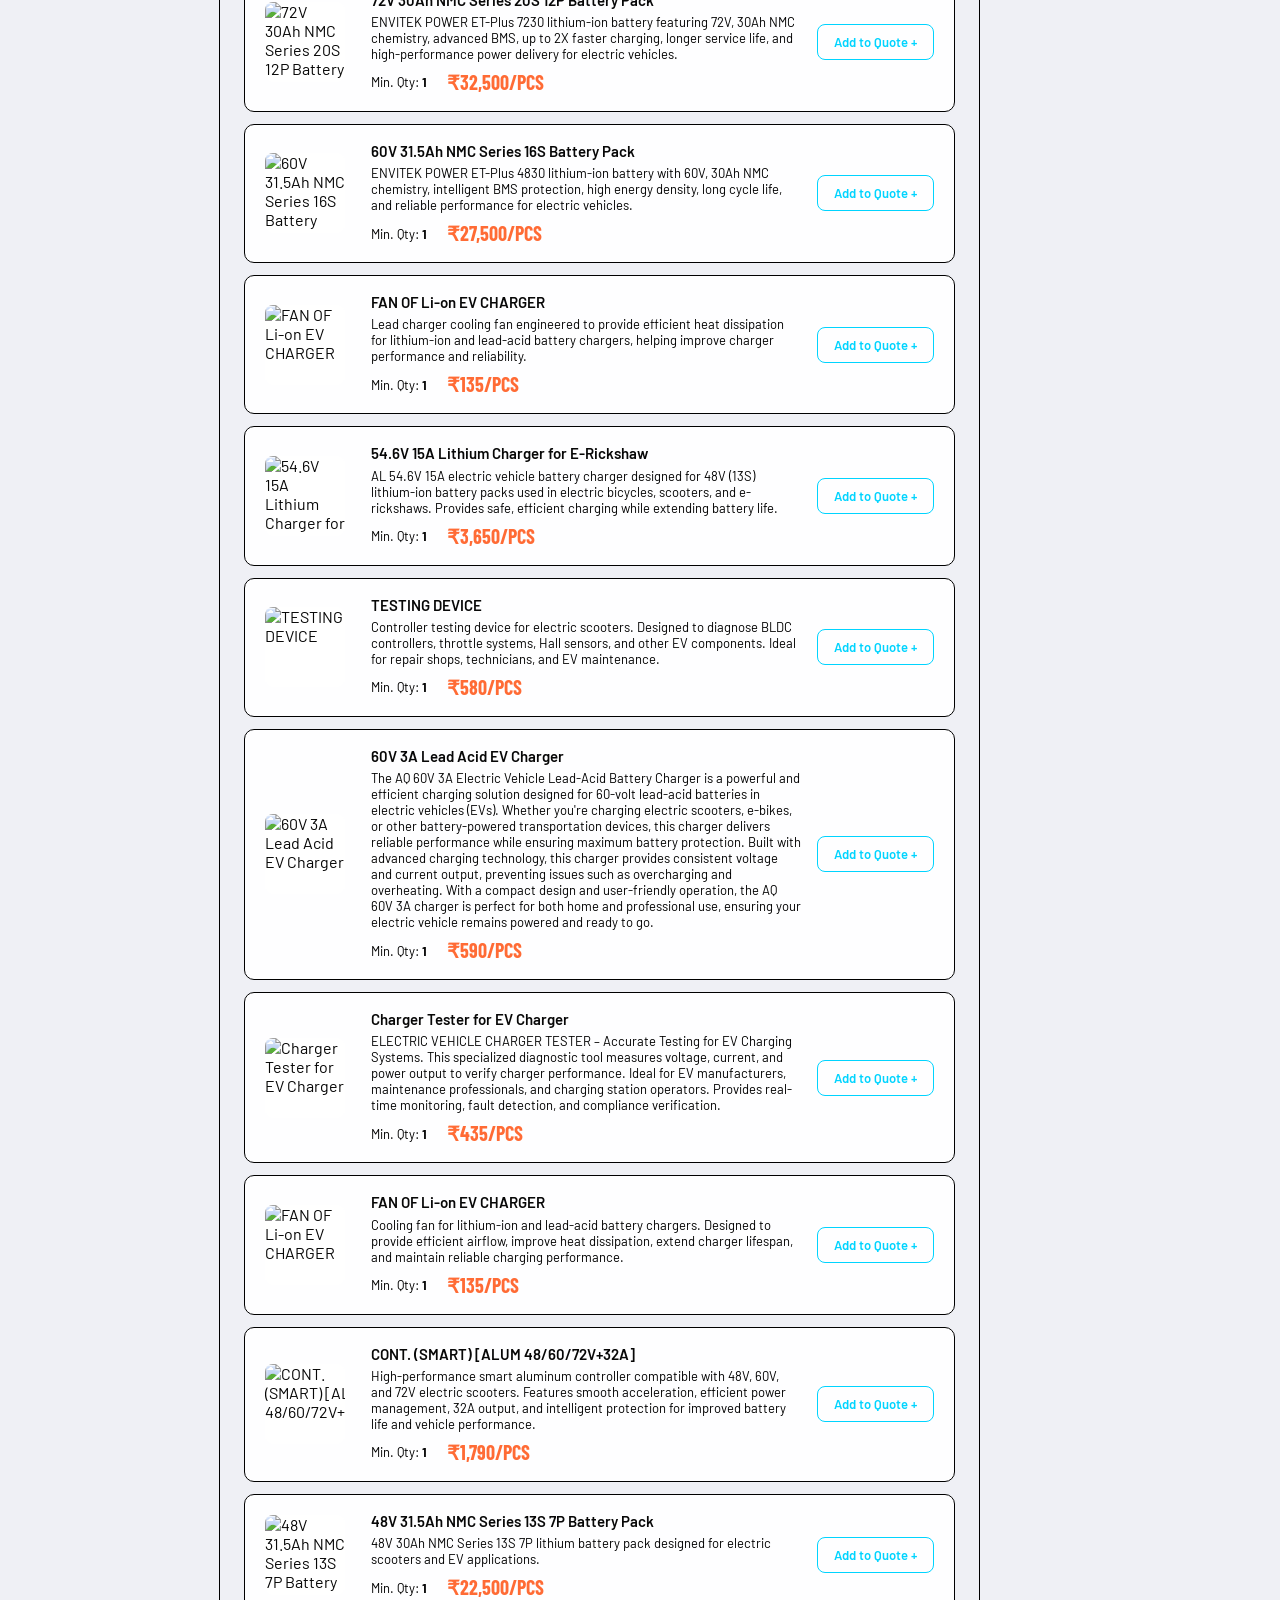
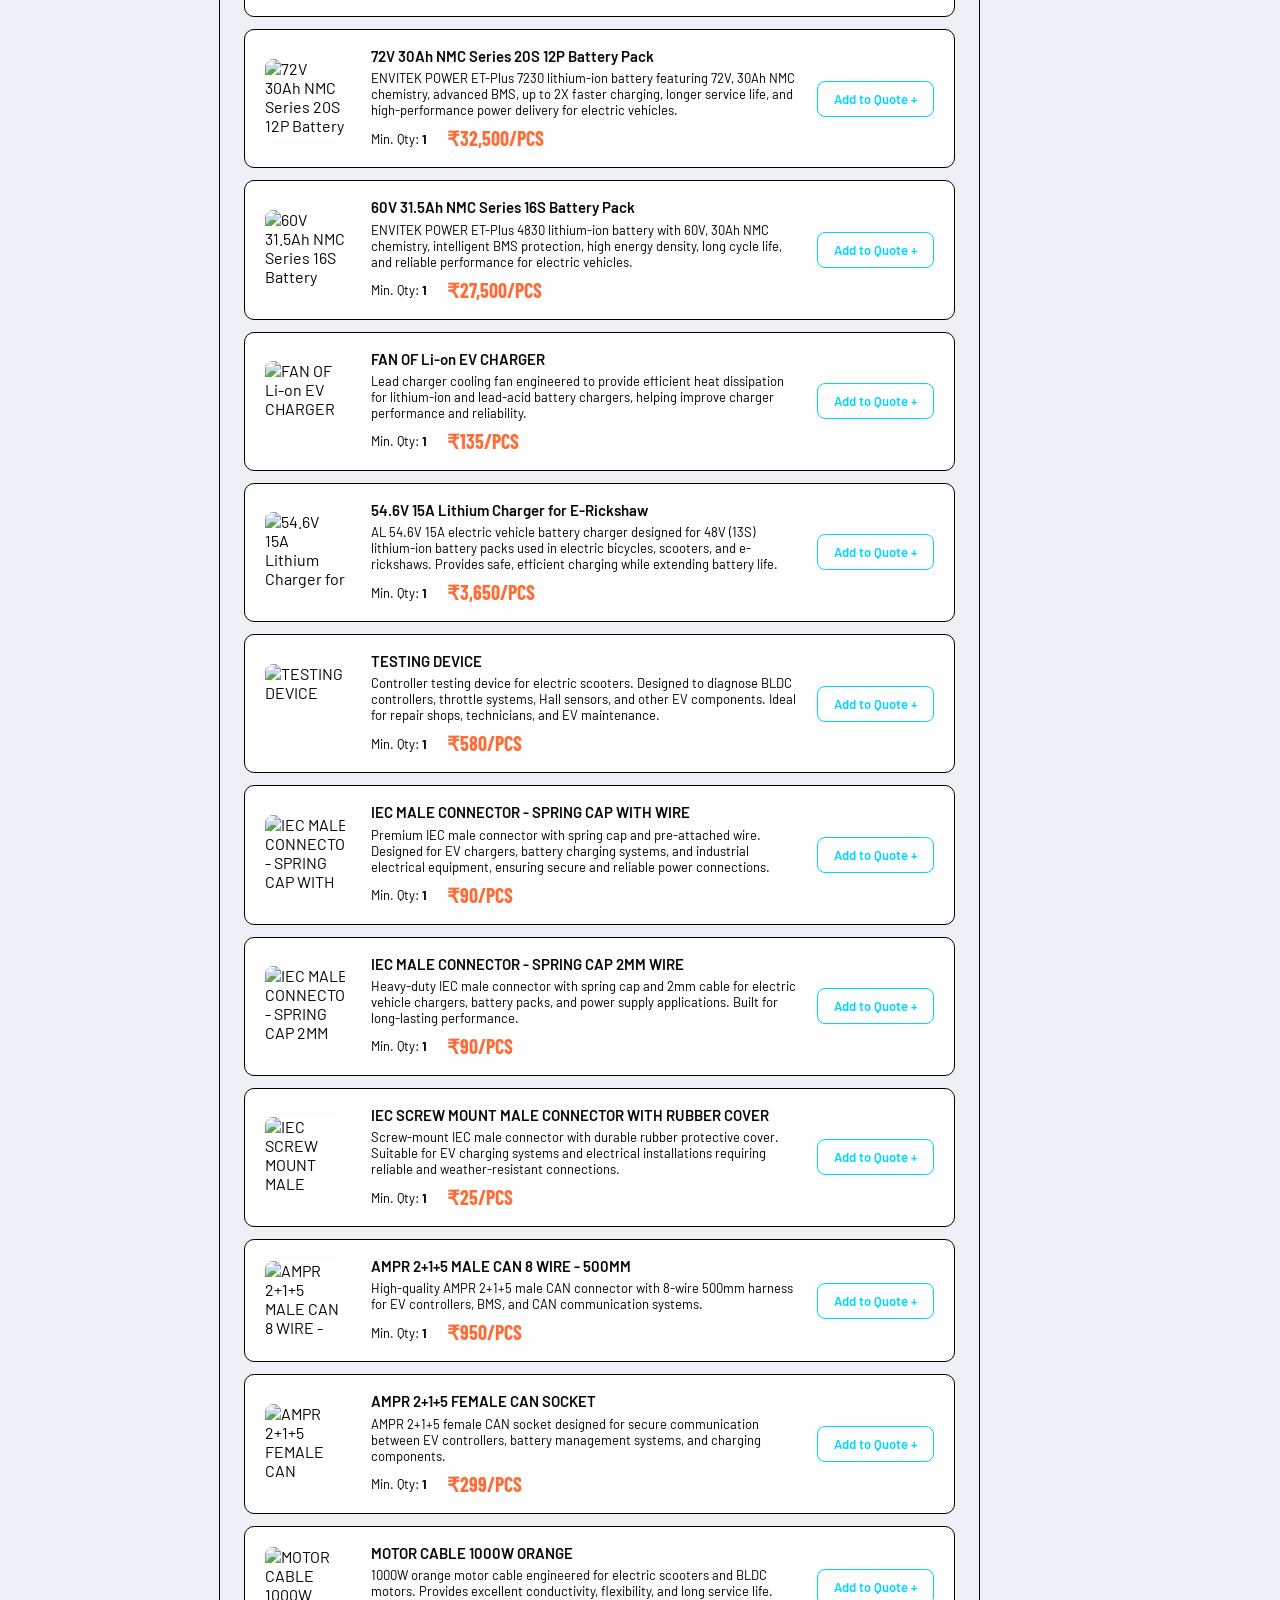
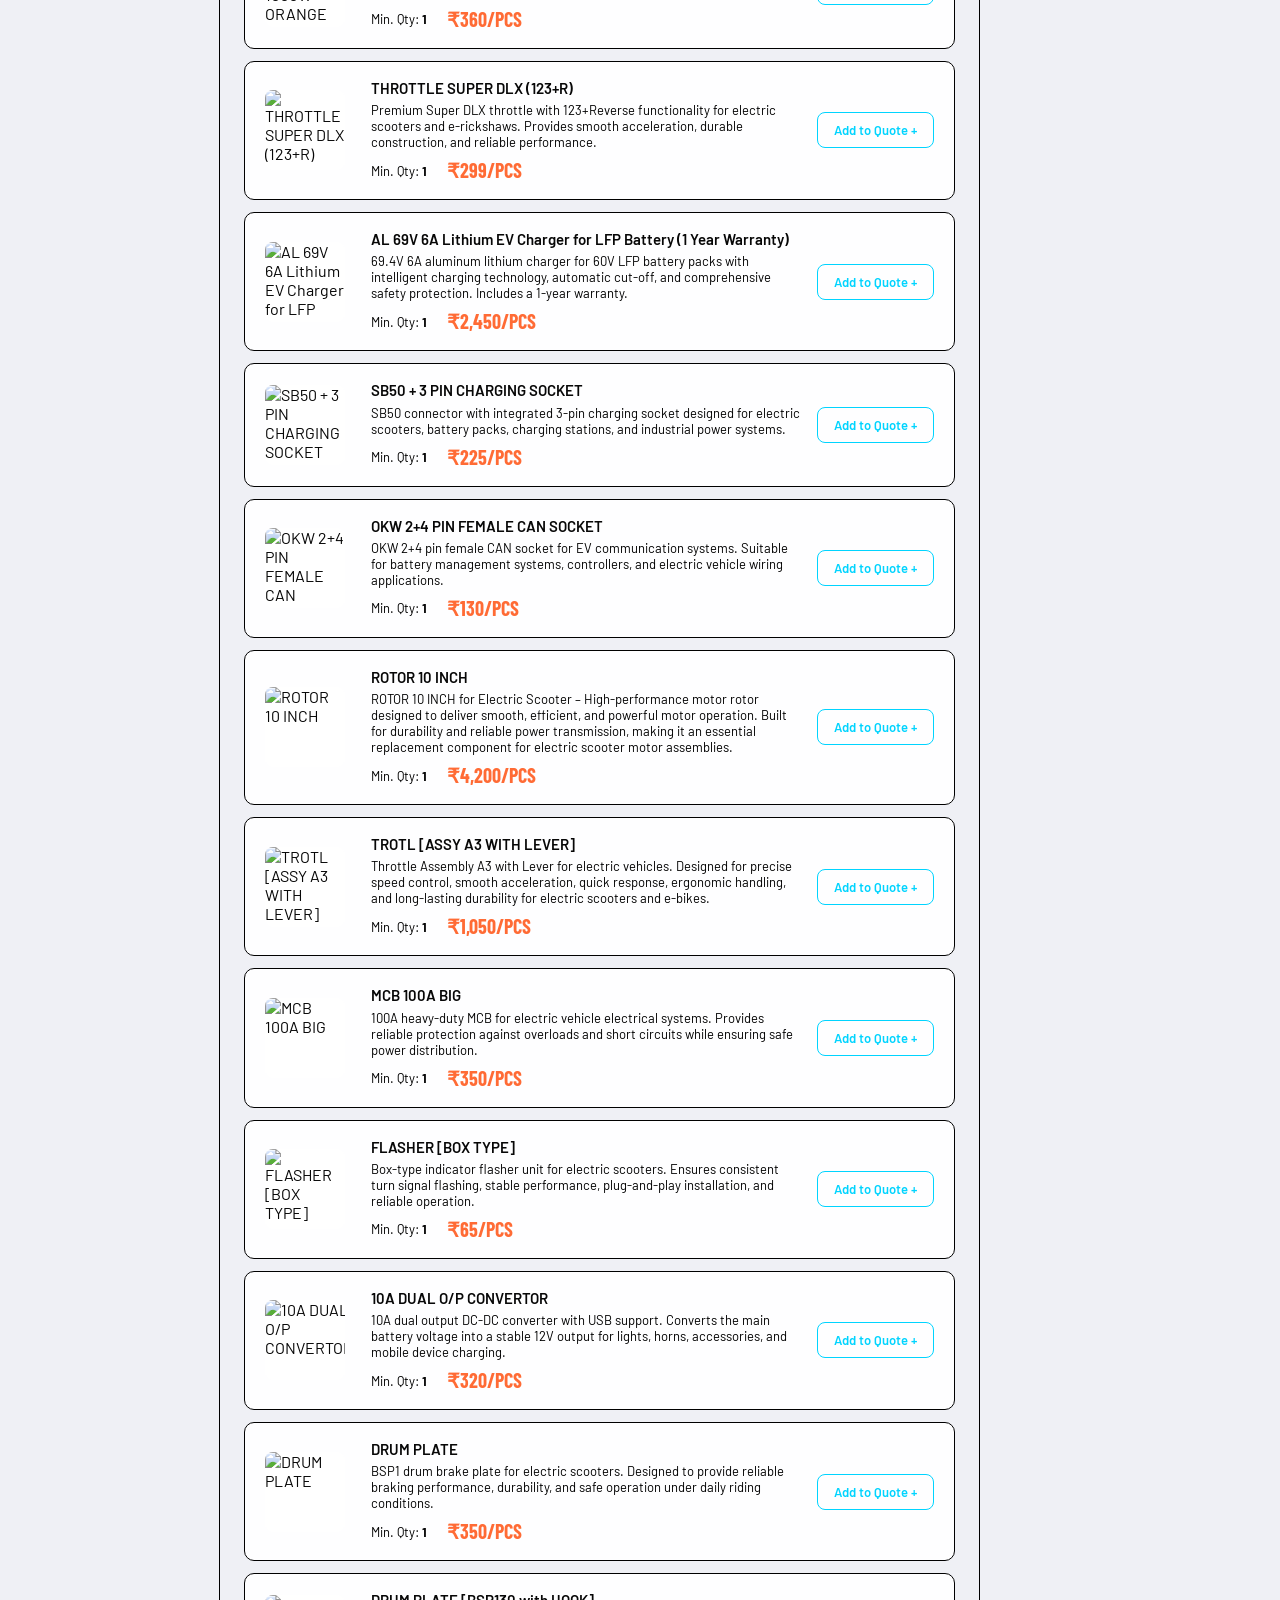
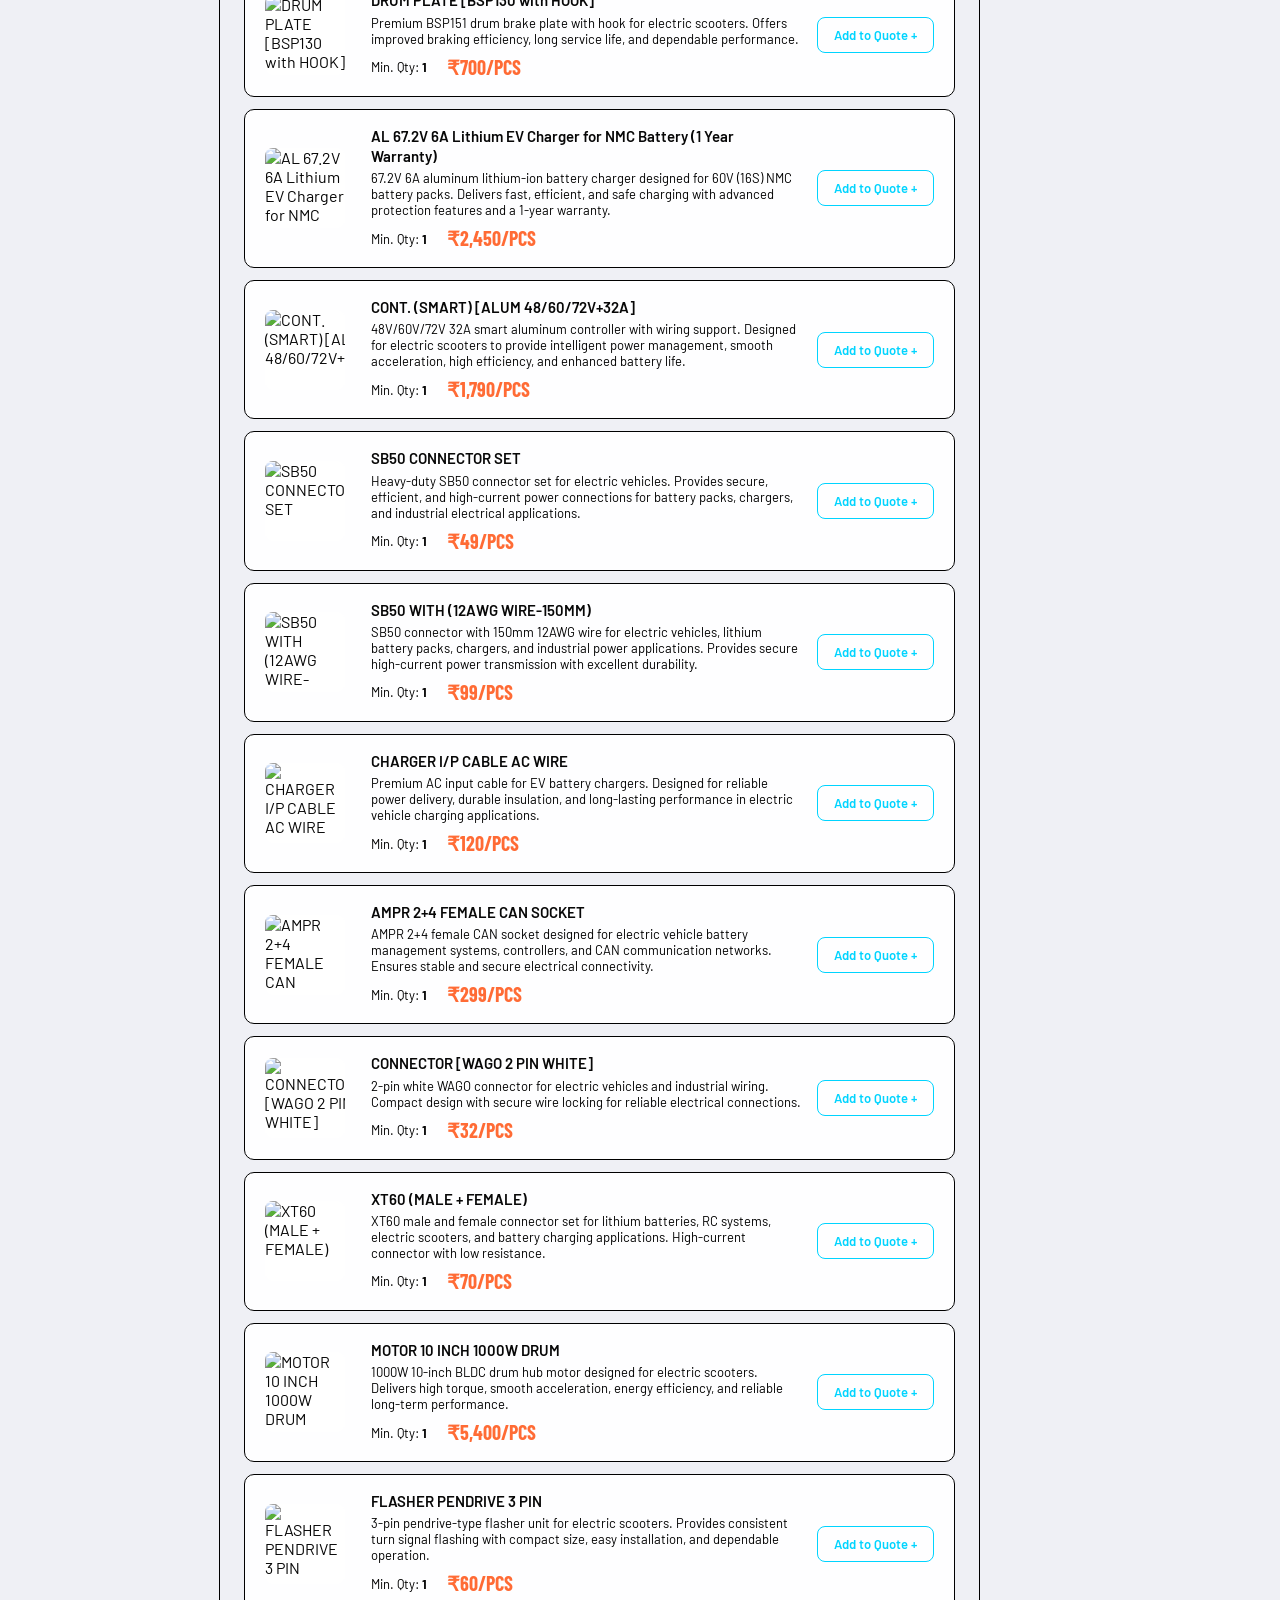
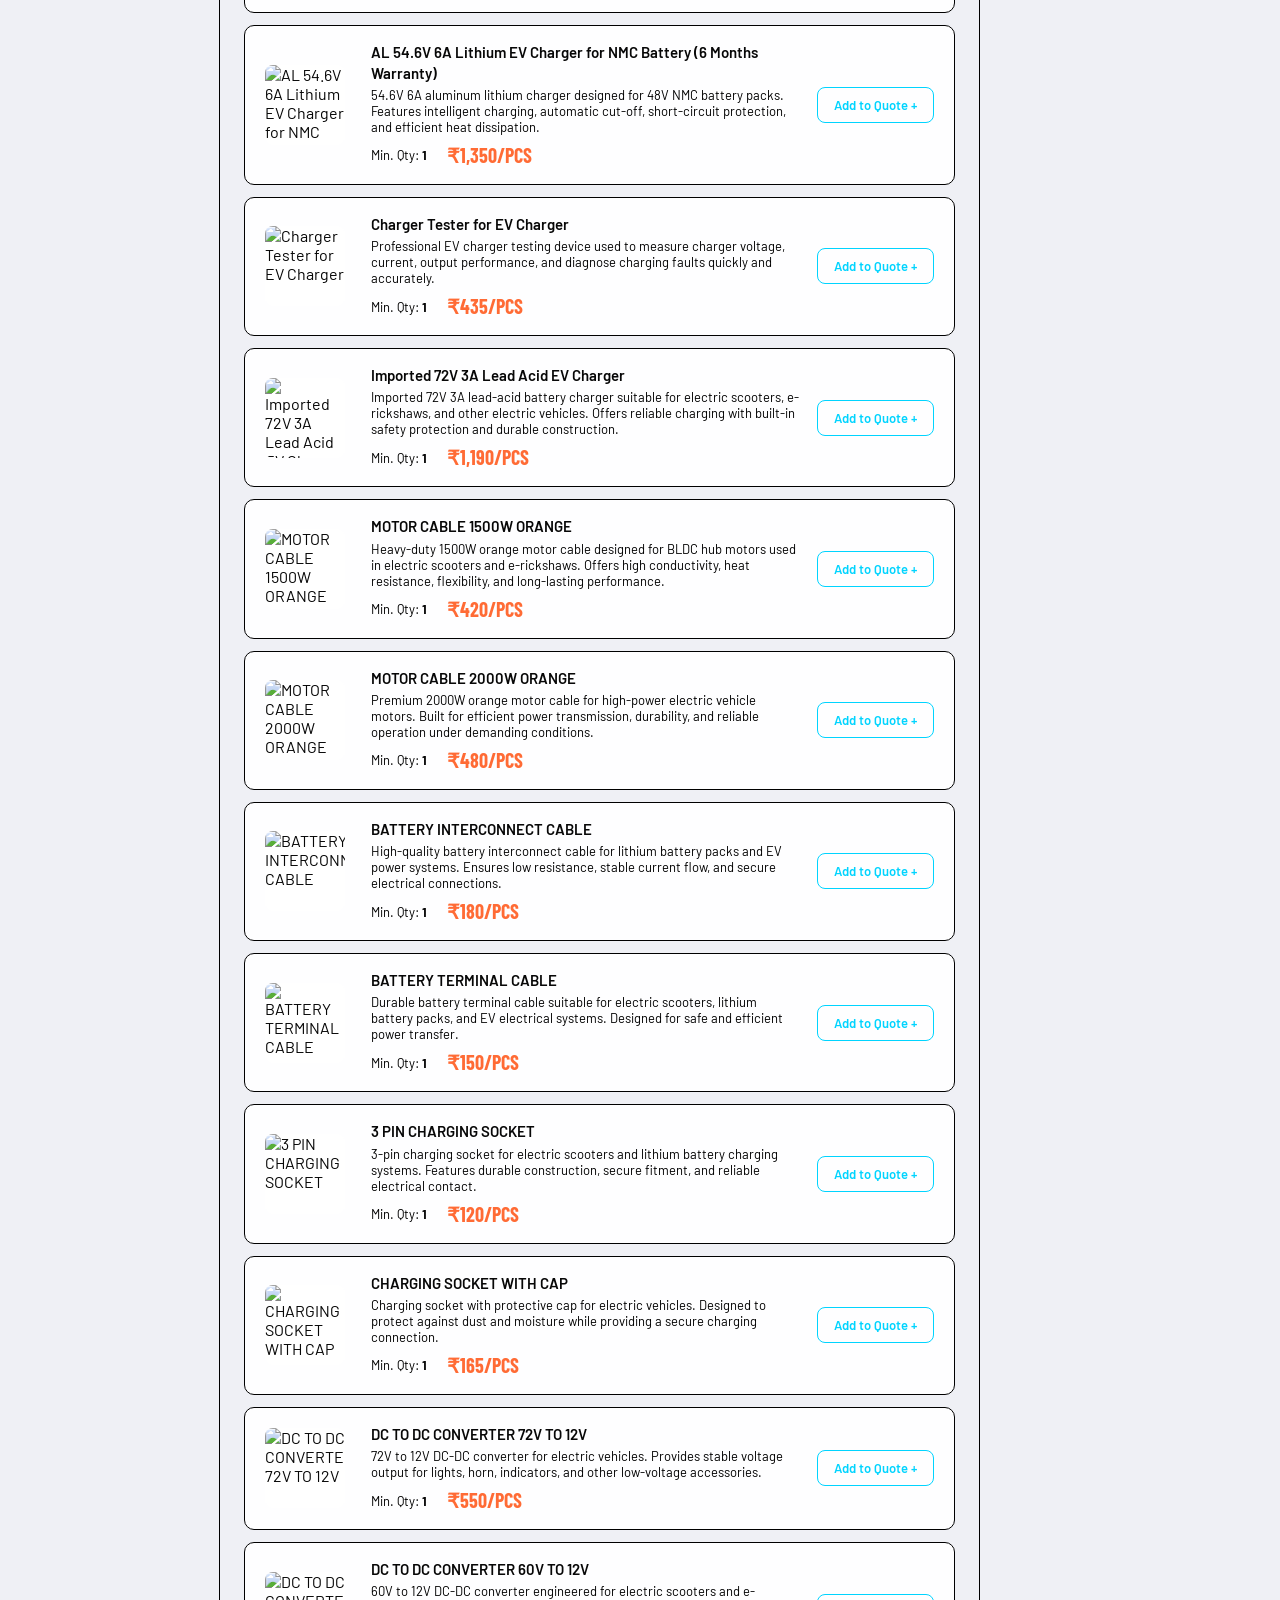
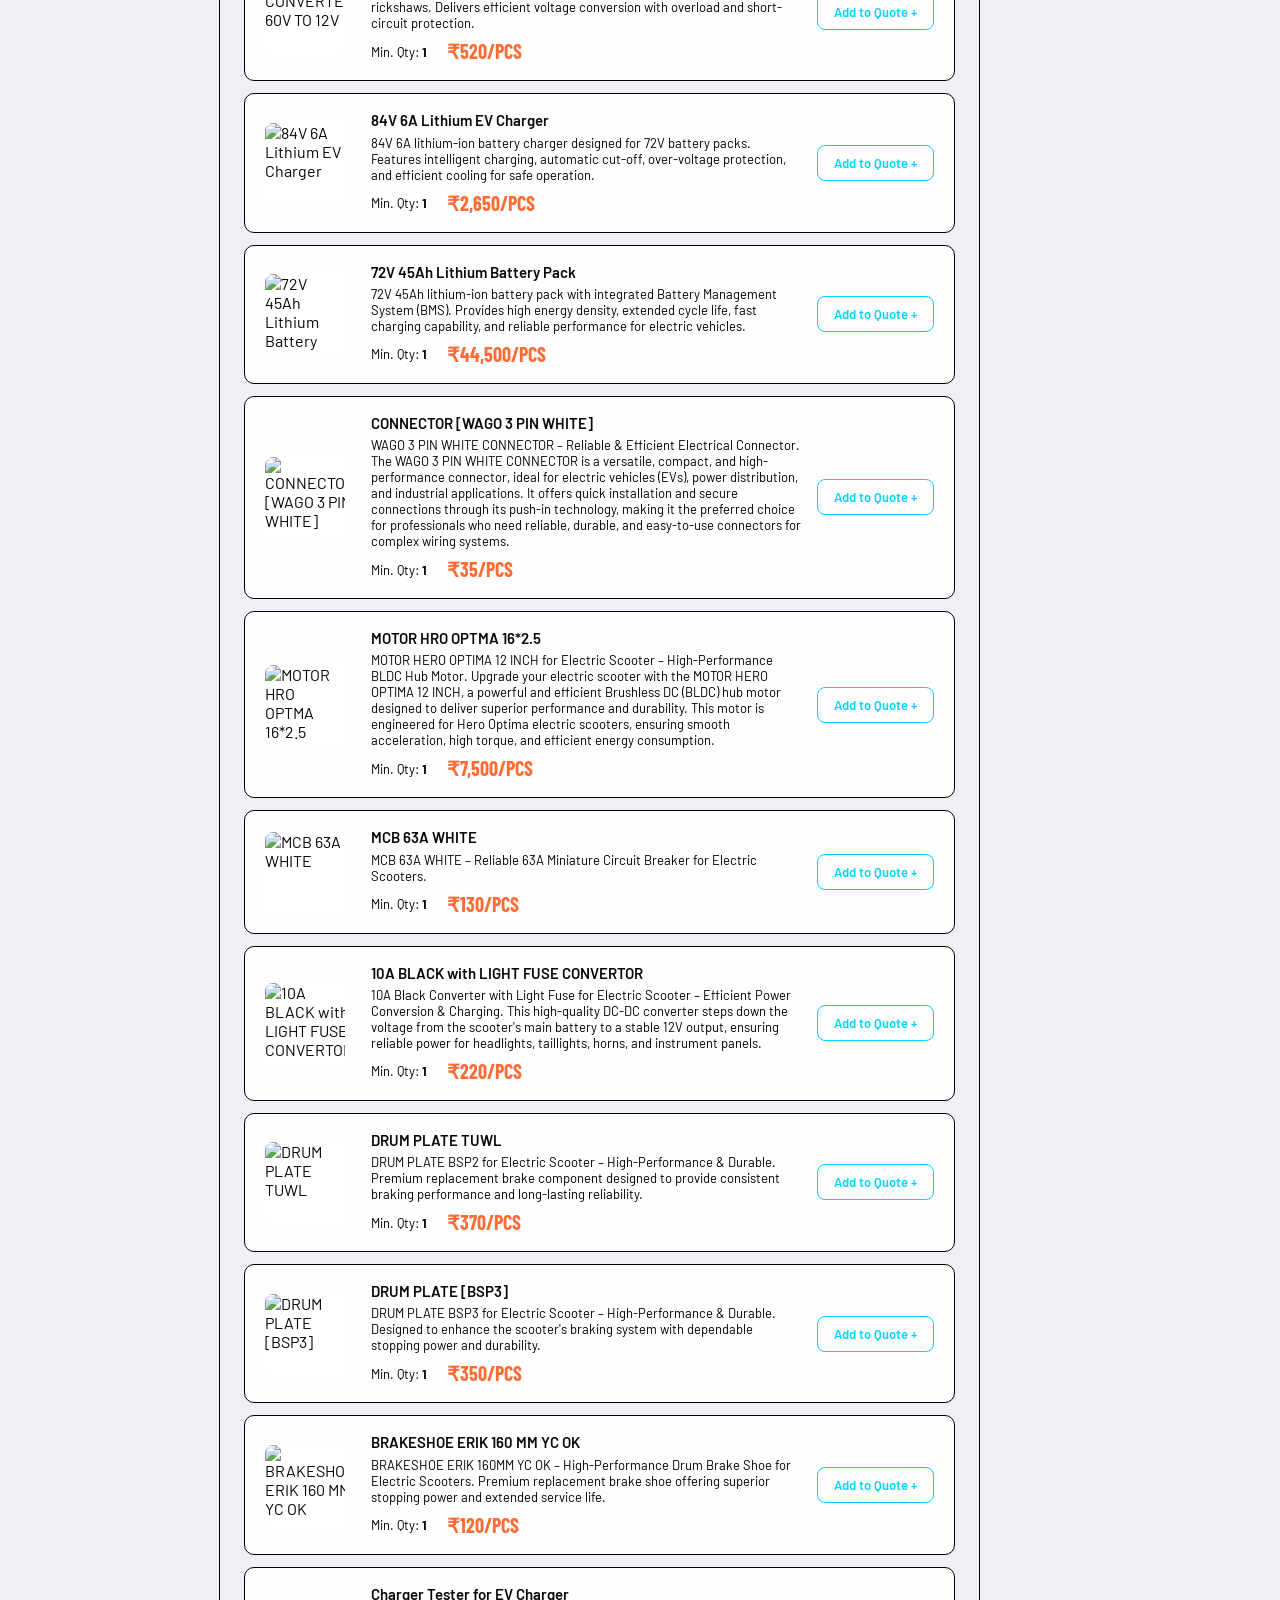
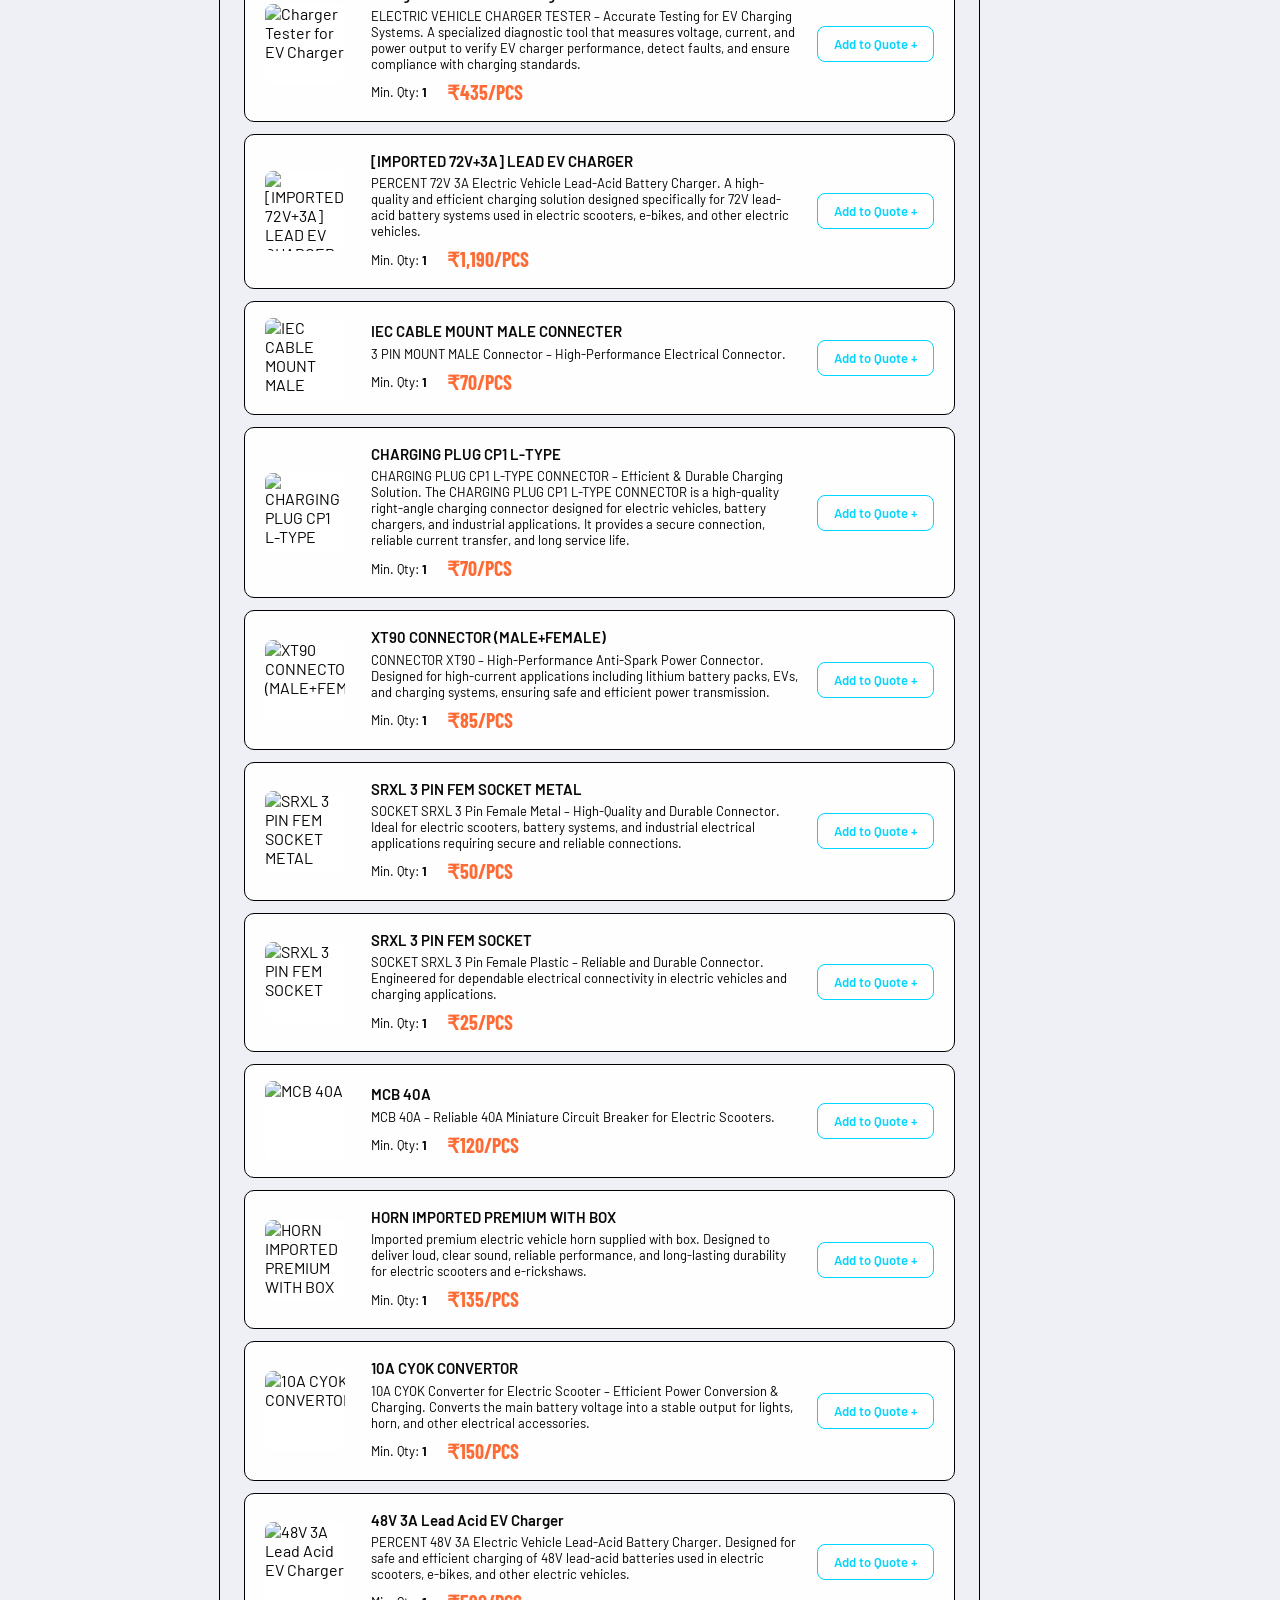
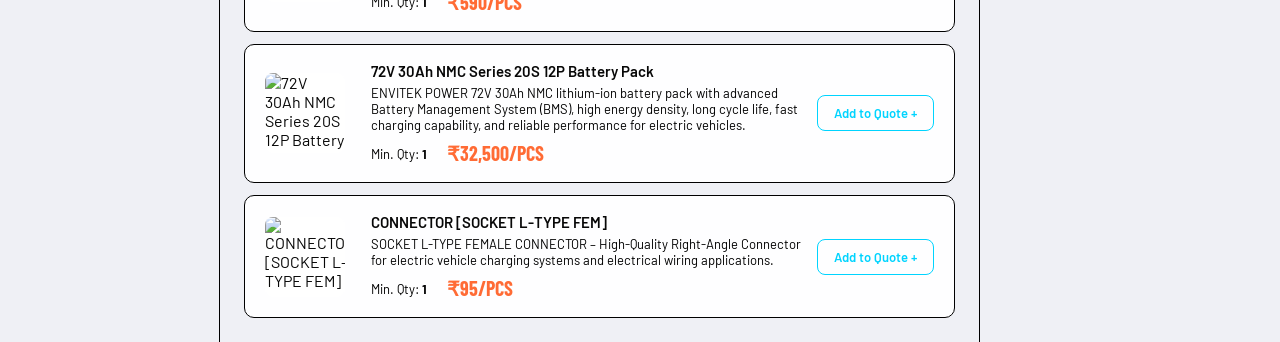
==== commit 9658c533: "Add files via upload" ====
--- a/index.html
+++ b/index.html
@@ -26,7 +26,7 @@
   width: 100%;
   margin-top: 8px;
 }
-.btn-whatsapp:hover { background: #1fb558; transform: translateY(-1px); box-shadow: 0 6px 20px rgba(37,211,102,0.3); }
+.btn-whatsapp:hover { background: #1fb558; }
 
 /* ── WHATSAPP MODAL ───────────────────────────────────── */
 .wa-modal-bg {
@@ -40,21 +40,19 @@
   padding: 20px;
 }
 .wa-modal {
-  background: #0e1220;
-  border: 1px solid #1f2840;
-  border-radius: 16px;
+  background: #ffffff;
+  border: 1px solid #dde1e8;
+  border-radius: 10px;
   width: 100%;
   max-width: 440px;
-  box-shadow: 0 24px 80px rgba(0,0,0,0.8);
   overflow: hidden;
-  animation: slideUp 0.3s ease;
 }
 @keyframes slideUp {
   from { opacity: 0; transform: translateY(30px); }
   to   { opacity: 1; transform: translateY(0); }
 }
 .wa-modal-header {
-  background: linear-gradient(135deg, #075e54, #128c7e);
+  background: #128c7e;
   padding: 20px 22px;
   display: flex;
   align-items: center;
@@ -98,9 +96,9 @@
 
 /* Summary inside modal */
 .wa-summary {
-  background: #141929;
-  border: 1px solid #1f2840;
-  border-radius: 10px;
+  background: #f7f7f9;
+  border: 1px solid #dde1e8;
+  border-radius: 8px;
   padding: 12px 14px;
   margin-bottom: 18px;
   max-height: 160px;
@@ -113,21 +111,21 @@
   align-items: flex-start;
   gap: 10px;
   padding: 5px 0;
-  border-bottom: 1px solid #1a2035;
+  border-bottom: 1px solid #dde1e8;
 }
 .wa-summary-item:last-child { border-bottom: none; }
-.wa-item-name { color: #e8eaf0; font-weight: 500; flex: 1; line-height: 1.35; }
-.wa-item-detail { color: #ff6b35; font-family: 'Barlow Condensed', sans-serif; font-size: 14px; font-weight: 700; white-space: nowrap; }
+.wa-item-name { color: #1a1c23; font-weight: 500; flex: 1; line-height: 1.35; }
+.wa-item-detail { color: #d9480f; font-family: 'Barlow Condensed', sans-serif; font-size: 14px; font-weight: 700; white-space: nowrap; }
 .wa-summary-total {
   display: flex;
   justify-content: space-between;
   margin-top: 10px;
   padding-top: 10px;
-  border-top: 1px solid #252a4a;
+  border-top: 1px solid #dde1e8;
   font-weight: 700;
   font-size: 14px;
 }
-.wa-summary-total span { color: #00d4ff; }
+.wa-summary-total span { color: #0077b6; }
 
 /* Fields */
 .wa-field { margin-bottom: 14px; }
@@ -144,17 +142,16 @@
 .wa-optional { color: #4a5278; font-weight: 400; text-transform: none; letter-spacing: 0; font-size: 11px; }
 .wa-input {
   width: 100%;
-  background: #141929;
-  border: 1px solid #1f2840;
-  border-radius: 8px;
+  background: #ffffff;
+  border: 1px solid #dde1e8;
+  border-radius: 6px;
   padding: 11px 14px;
-  color: #e8eaf0;
+  color: #1a1c23;
   font-size: 14px;
   font-family: 'Barlow', sans-serif;
   outline: none;
-  transition: border-color 0.2s, box-shadow 0.2s;
-}
-.wa-input:focus { border-color: #25d366; box-shadow: 0 0 0 3px rgba(37,211,102,0.1); }
+}
+.wa-input:focus { border-color: #25d366; }
 .wa-input.wa-error { border-color: #ff4545; animation: shake 0.3s ease; }
 @keyframes shake {
   0%,100% { transform: translateX(0); }
@@ -181,11 +178,11 @@
   gap: 10px;
   margin-top: 6px;
 }
-.wa-send-btn:hover { background: #1fb558; transform: translateY(-1px); box-shadow: 0 8px 24px rgba(37,211,102,0.35); }
+.wa-send-btn:hover { background: #1fb558; }
 .wa-disclaimer {
   text-align: center;
   font-size: 11px;
-  color: #4a5278;
+  color: #6b7080;
   margin-top: 12px;
 }
 </style>
@@ -201,10 +198,12 @@
 <header class="header">
   <div class="header-inner">
     <div class="logo">
-      <div class="logo-box">Envitek Power</div>
+      <div class="logo-box">
+        <img src="images/logo.jpg" alt="Envitek Power Logo" class="logo-img">
+      </div>
       <div class="logo-text">
         <span class="logo-main">accessories</span>
-        <span class="logo-sub">complete lithium-ion solution</span>
+        <span class="logo-sub">power house</span>
       </div>
     </div>
     <nav class="nav">
@@ -226,7 +225,6 @@
     <input type="text" id="searchInput" placeholder="Search products..." oninput="filterProducts()">
   </div>
 </header>
-
 <!-- HERO BANNER -->
 <section class="hero">
   <div class="hero-content">
--- a/style.css
+++ b/style.css
@@ -1,526 +1,555 @@
-/* ============================================================
-   ARB ACCESSORIES – STYLESHEET
-   ============================================================ */
-
-:root {
-  --bg:        #0d0f1a;
-  --bg2:       #13162a;
-  --bg3:       #1b1f38;
-  --border:    #252a4a;
-  --accent:    #00d4ff;
-  --accent2:   #ff6b35;
-  --text:      #e8eaf0;
-  --text2:     #8a8fb0;
-  --green:     #00e676;
-  --red:       #ff4444;
-  --card-bg:   #14172e;
-  --radius:    10px;
-  --shadow:    0 4px 24px rgba(0,0,0,0.5);
-}
-
-*, *::before, *::after { box-sizing: border-box; margin: 0; padding: 0; }
-
-body {
-  font-family: 'Barlow', sans-serif;
-  background: var(--bg);
-  color: var(--text);
-  min-height: 100vh;
-}
-
-/* TOPBAR */
-.topbar {
-  background: var(--accent);
-  color: #000;
-  text-align: center;
-  font-size: 13px;
-  font-weight: 600;
-  padding: 7px 16px;
-  letter-spacing: 0.3px;
-}
-
-/* HEADER */
-.header {
-  background: var(--bg2);
-  border-bottom: 1px solid var(--border);
-  position: sticky;
-  top: 0;
-  z-index: 100;
-  box-shadow: 0 2px 20px rgba(0,0,0,0.5);
-}
-.header-inner {
-  max-width: 1400px;
-  margin: 0 auto;
-  padding: 0 24px;
-  height: 64px;
-  display: flex;
-  align-items: center;
-  gap: 32px;
-}
-
-.logo { display: flex; align-items: center; gap: 10px; text-decoration: none; }
-.logo-box {
-  background: var(--accent);
-  color: #000;
-  font-family: 'Barlow Condensed', sans-serif;
-  font-size: 22px;
-  font-weight: 800;
-  padding: 4px 10px;
-  border-radius: 6px;
-  letter-spacing: 1px;
-}
-.logo-text { display: flex; flex-direction: column; }
-.logo-main { font-family: 'Barlow Condensed', sans-serif; font-size: 18px; font-weight: 700; color: var(--text); line-height: 1; }
-.logo-sub  { font-size: 10px; color: var(--accent); letter-spacing: 0.5px; }
-
-.nav { display: flex; gap: 4px; margin-left: auto; }
-.nav-link {
-  color: var(--text2);
-  text-decoration: none;
-  font-size: 14px;
-  font-weight: 500;
-  padding: 6px 12px;
-  border-radius: 6px;
-  transition: all 0.2s;
-}
-.nav-link:hover, .nav-link.active { color: var(--accent); background: rgba(0,212,255,0.08); }
-
-.header-actions { display: flex; align-items: center; gap: 8px; }
-.icon-btn {
-  background: var(--bg3);
-  border: 1px solid var(--border);
-  color: var(--text);
-  padding: 7px 12px;
-  border-radius: 8px;
-  cursor: pointer;
-  font-size: 14px;
-  position: relative;
-  transition: all 0.2s;
-}
-.icon-btn:hover { border-color: var(--accent); color: var(--accent); }
-.cart-count {
-  background: var(--accent2);
-  color: #fff;
-  font-size: 11px;
-  font-weight: 700;
-  padding: 1px 5px;
-  border-radius: 10px;
-  margin-left: 4px;
-}
-
-.search-bar {
-  border-top: 1px solid var(--border);
-  padding: 10px 24px;
-  display: flex;
-}
-.search-bar input {
-  width: 100%;
-  max-width: 500px;
-  background: var(--bg3);
-  border: 1px solid var(--border);
-  border-radius: 8px;
-  padding: 10px 16px;
-  color: var(--text);
-  font-size: 14px;
-  outline: none;
-}
-.search-bar input:focus { border-color: var(--accent); }
-
-/* HERO */
-.hero {
-  background: linear-gradient(135deg, #0d0f1a 0%, #131836 50%, #0a1628 100%);
-  border-bottom: 1px solid var(--border);
-  padding: 48px 24px;
-}
-.hero-content {
-  max-width: 1100px;
-  margin: 0 auto;
-  display: flex;
-  align-items: center;
-  gap: 60px;
-  flex-wrap: wrap;
-}
-.hero-product {
-  flex: 0 0 auto;
-}
-.hero-img {
-  width: 380px;
-  max-width: 100%;
-  border-radius: 16px;
-  box-shadow: 0 0 60px rgba(0,212,255,0.15);
-  border: 1px solid var(--border);
-}
-.hero-info { flex: 1; min-width: 260px; }
-.hero-tag {
-  font-family: 'Barlow Condensed', sans-serif;
-  color: var(--accent);
-  font-size: 13px;
-  letter-spacing: 2px;
-  font-weight: 600;
-  margin-bottom: 10px;
-}
-.hero-title {
-  font-family: 'Barlow Condensed', sans-serif;
-  font-size: 48px;
-  font-weight: 800;
-  line-height: 1.05;
-  margin-bottom: 8px;
-  color: var(--text);
-}
-.hero-model {
-  color: var(--text2);
-  font-size: 16px;
-  margin-bottom: 20px;
-}
-.hero-model strong { color: var(--accent); }
-.hero-price {
-  font-family: 'Barlow Condensed', sans-serif;
-  font-size: 44px;
-  font-weight: 800;
-  color: var(--accent2);
-  margin-bottom: 20px;
-}
-.hero-price span { font-size: 22px; color: var(--text2); }
-.hero-badges { display: flex; gap: 10px; margin-bottom: 24px; flex-wrap: wrap; }
-.badge-stock {
-  background: rgba(0,230,118,0.12);
-  border: 1px solid var(--green);
-  color: var(--green);
-  padding: 6px 14px;
-  border-radius: 20px;
-  font-size: 13px;
-  font-weight: 600;
-}
-.badge-gst {
-  background: rgba(0,212,255,0.1);
-  border: 1px solid var(--accent);
-  color: var(--accent);
-  padding: 6px 14px;
-  border-radius: 20px;
-  font-size: 13px;
-  font-weight: 600;
-}
-
-/* BUTTONS */
-.btn-primary {
-  background: var(--accent);
-  color: #000;
-  border: none;
-  padding: 12px 28px;
-  border-radius: 8px;
-  font-weight: 700;
-  font-size: 15px;
-  cursor: pointer;
-  transition: all 0.2s;
-  font-family: 'Barlow', sans-serif;
-}
-.btn-primary:hover { background: #00bbe6; transform: translateY(-1px); box-shadow: 0 6px 20px rgba(0,212,255,0.3); }
-.btn-outline {
-  background: transparent;
-  color: var(--text2);
-  border: 1px solid var(--border);
-  padding: 10px 20px;
-  border-radius: 8px;
-  font-weight: 600;
-  font-size: 14px;
-  cursor: pointer;
-  transition: all 0.2s;
-}
-.btn-outline:hover { border-color: var(--text2); color: var(--text); }
-.btn-full { width: 100%; margin-top: 8px; }
-
-/* CATEGORY TABS */
-.cat-tabs {
-  background: var(--bg2);
-  border-bottom: 1px solid var(--border);
-  padding: 0 24px;
-  display: flex;
-  gap: 4px;
-  overflow-x: auto;
-  scrollbar-width: none;
-}
-.cat-tabs::-webkit-scrollbar { display: none; }
-.cat-tab {
-  background: none;
-  border: none;
-  color: var(--text2);
-  font-family: 'Barlow', sans-serif;
-  font-weight: 500;
-  font-size: 14px;
-  padding: 14px 16px;
-  cursor: pointer;
-  white-space: nowrap;
-  border-bottom: 2px solid transparent;
-  transition: all 0.2s;
-}
-.cat-tab:hover { color: var(--text); }
-.cat-tab.active { color: var(--accent); border-bottom-color: var(--accent); }
-
-/* MAIN LAYOUT */
-.main-layout {
-  max-width: 1400px;
-  margin: 0 auto;
-  display: grid;
-  grid-template-columns: 220px 1fr 300px;
-  gap: 0;
-  min-height: 600px;
-}
-
-/* SIDEBAR */
-.sidebar {
-  padding: 24px 16px;
-  border-right: 1px solid var(--border);
-}
-.sidebar-title {
-  font-family: 'Barlow Condensed', sans-serif;
-  font-size: 13px;
-  font-weight: 700;
-  letter-spacing: 1.5px;
-  color: var(--text2);
-  text-transform: uppercase;
-  margin-bottom: 12px;
-  padding-left: 12px;
-}
-.sidebar-list { list-style: none; }
-.sidebar-item {
-  padding: 10px 12px;
-  border-radius: 8px;
-  cursor: pointer;
-  font-size: 14px;
-  color: var(--text2);
-  transition: all 0.15s;
-  margin-bottom: 2px;
-}
-.sidebar-item:hover { color: var(--text); background: var(--bg3); }
-.sidebar-item.active {
-  background: rgba(0,212,255,0.1);
-  color: var(--accent);
-  border-left: 3px solid var(--accent);
-  font-weight: 600;
-}
-
-/* PRODUCT AREA */
-.product-area { padding: 24px; border-right: 1px solid var(--border); }
-.product-area-header {
-  display: flex;
-  align-items: center;
-  justify-content: space-between;
-  margin-bottom: 20px;
-  flex-wrap: wrap;
-  gap: 12px;
-}
-.section-title {
-  font-family: 'Barlow Condensed', sans-serif;
-  font-size: 26px;
-  font-weight: 800;
-  color: var(--text);
-}
-.filter-bar select {
-  background: var(--bg3);
-  border: 1px solid var(--border);
-  color: var(--text);
-  padding: 8px 12px;
-  border-radius: 8px;
-  font-size: 13px;
-  cursor: pointer;
-  outline: none;
-}
-
-/* PRODUCT CARDS */
-.product-list { display: flex; flex-direction: column; gap: 12px; }
-.product-card {
-  background: var(--card-bg);
-  border: 1px solid var(--border);
-  border-radius: var(--radius);
-  padding: 16px 20px;
-  display: grid;
-  grid-template-columns: 90px 1fr auto;
-  gap: 16px;
-  align-items: center;
-  transition: border-color 0.2s, transform 0.15s;
-}
-.product-card:hover { border-color: rgba(0,212,255,0.35); transform: translateY(-1px); }
-
-.product-img-wrap {
-  width: 80px;
-  height: 80px;
-  border-radius: 8px;
-  overflow: hidden;
-  background: var(--bg3);
-  flex-shrink: 0;
-}
-.product-img { width: 100%; height: 100%; object-fit: cover; }
-
-.product-name {
-  font-weight: 600;
-  font-size: 15px;
-  margin-bottom: 4px;
-  line-height: 1.35;
-}
-.product-desc { font-size: 13px; color: var(--text2); margin-bottom: 8px; }
-.product-meta { display: flex; gap: 20px; align-items: center; }
-.product-moq { font-size: 13px; color: var(--text2); }
-.product-moq strong { color: var(--text); }
-.product-price {
-  font-family: 'Barlow Condensed', sans-serif;
-  font-size: 20px;
-  font-weight: 700;
-  color: var(--accent2);
-}
-
-.btn-quote {
-  background: transparent;
-  border: 1.5px solid var(--accent);
-  color: var(--accent);
-  padding: 9px 16px;
-  border-radius: 8px;
-  font-size: 13px;
-  font-weight: 600;
-  cursor: pointer;
-  white-space: nowrap;
-  transition: all 0.2s;
-  font-family: 'Barlow', sans-serif;
-}
-.btn-quote:hover { background: var(--accent); color: #000; }
-.btn-oos {
-  background: transparent;
-  border: 1.5px solid var(--border);
-  color: var(--text2);
-  padding: 9px 16px;
-  border-radius: 8px;
-  font-size: 13px;
-  font-weight: 600;
-  cursor: not-allowed;
-  white-space: nowrap;
-  font-family: 'Barlow', sans-serif;
-}
-
-.no-products {
-  text-align: center;
-  color: var(--text2);
-  padding: 60px 20px;
-  font-size: 16px;
-}
-
-/* QUOTE PANEL */
-.quote-panel {
-  padding: 24px 20px;
-  background: var(--bg2);
-  border-left: 1px solid var(--border);
-  position: sticky;
-  top: 65px;
-  height: calc(100vh - 65px);
-  overflow-y: auto;
-  scrollbar-width: thin;
-  scrollbar-color: var(--border) transparent;
-}
-.quote-title {
-  font-family: 'Barlow Condensed', sans-serif;
-  font-size: 18px;
-  font-weight: 700;
-  margin-bottom: 16px;
-}
-.quote-empty { text-align: center; padding: 40px 10px; }
-.quote-empty-icon { font-size: 40px; margin-bottom: 10px; opacity: 0.4; }
-.quote-empty p { color: var(--text2); font-size: 14px; }
-
-.quote-item {
-  background: var(--bg3);
-  border: 1px solid var(--border);
-  border-radius: 8px;
-  padding: 10px 12px;
-  margin-bottom: 8px;
-}
-.qi-name { font-size: 13px; font-weight: 600; margin-bottom: 8px; line-height: 1.3; }
-.qi-row { display: flex; align-items: center; gap: 8px; }
-.qi-qty {
-  display: flex;
-  align-items: center;
-  gap: 6px;
-  background: var(--bg2);
-  border: 1px solid var(--border);
-  border-radius: 6px;
-  padding: 2px 6px;
-}
-.qi-qty button {
-  background: none;
-  border: none;
-  color: var(--accent);
-  font-size: 16px;
-  cursor: pointer;
-  padding: 0 2px;
-  line-height: 1;
-}
-.qi-qty span { font-size: 13px; min-width: 30px; text-align: center; }
-.qi-price { font-size: 13px; font-weight: 700; color: var(--accent2); margin-left: auto; }
-.qi-remove {
-  background: none;
-  border: none;
-  color: var(--text2);
-  cursor: pointer;
-  font-size: 14px;
-  padding: 2px 4px;
-  border-radius: 4px;
-  transition: color 0.15s;
-}
-.qi-remove:hover { color: var(--red); }
-
-.quote-footer { margin-top: 16px; }
-.quote-total { font-size: 15px; font-weight: 600; margin-bottom: 4px; }
-.quote-total strong { color: var(--accent); }
-
-/* TOAST */
-.toast {
-  position: fixed;
-  bottom: 24px;
-  left: 50%;
-  transform: translateX(-50%) translateY(80px);
-  background: var(--bg3);
-  border: 1px solid var(--accent);
-  color: var(--text);
-  padding: 12px 24px;
-  border-radius: 30px;
-  font-size: 14px;
-  font-weight: 500;
-  z-index: 9999;
-  transition: transform 0.3s ease, opacity 0.3s;
-  opacity: 0;
-  white-space: nowrap;
-}
-.toast.show { transform: translateX(-50%) translateY(0); opacity: 1; }
-
-/* MODAL OVERLAY (mobile) */
-.modal-overlay {
-  position: fixed; inset: 0; background: rgba(0,0,0,0.6); z-index: 200;
-}
-
-/* ── RESPONSIVE ──────────────────────────────────────────── */
-@media (max-width: 1100px) {
-  .main-layout { grid-template-columns: 200px 1fr; }
-  .quote-panel {
-    position: fixed;
-    top: 0; right: -320px; bottom: 0;
-    width: 300px;
-    height: 100vh;
-    z-index: 300;
-    border-left: 1px solid var(--border);
-    transition: right 0.3s ease;
-  }
-  .quote-panel.open { right: 0; }
-}
-
-@media (max-width: 768px) {
-  .main-layout { grid-template-columns: 1fr; }
-  .sidebar { display: none; }
-  .hero-content { flex-direction: column; gap: 30px; }
-  .hero-img { width: 100%; }
-  .hero-title { font-size: 34px; }
-  .product-card { grid-template-columns: 70px 1fr; }
-  .product-action { grid-column: 1 / -1; }
-  .nav { display: none; }
-}
-
-@media (max-width: 480px) {
-  .hero-price { font-size: 32px; }
-  .product-card { grid-template-columns: 1fr; }
-  .product-img-wrap { width: 60px; height: 60px; }
-}
+/* ============================================================
+   ARB ACCESSORIES – STYLESHEET
+   ============================================================ */
+
+:root {
+  --bg:        #eff0f5;
+  --bg2:       #ffffff;
+  --bg3:       #ffffff;
+  --border:    #000;
+  --accent:    #00d4ff;
+  --accent2:   #ff6b35;
+  --text:      #070707;
+  --text2:     #000000;
+  --green:     #00e676;
+  --red:       #ff4444;
+  --card-bg:   #fefeff;
+  --radius:    10px;
+  --shadow:    0 4px 24px rgba(0,0,0,0.5);
+}
+
+*, *::before, *::after { box-sizing: border-box; margin: 0; padding: 0; }
+
+body {
+  font-family: 'Barlow', sans-serif;
+  background: var(--bg);
+  color: var(--text);
+  min-height: 100vh;
+}
+
+/* TOPBAR */
+.topbar {
+  background: var(--accent);
+  color: #000;
+  text-align: center;
+  font-size: 13px;
+  font-weight: 600;
+  padding: 7px 16px;
+  letter-spacing: 0.3px;
+}
+
+/* HEADER */
+.header {
+  background: var(--bg2);
+  border-bottom: 1px solid var(--border);
+  position: sticky;
+  top: 0;
+  z-index: 100;
+  box-shadow: 0 2px 20px rgba(0,0,0,0.5);
+}
+.header-inner {
+  max-width: 1400px;
+  margin: 0 auto;
+  padding: 0 24px;
+  height: 64px;
+  display: flex;
+  align-items: center;
+  gap: 32px;
+}
+
+/* Logo Container */
+.logo {
+    display: flex;
+    align-items: center;
+    gap: 12px;
+    text-decoration: none;
+}
+
+/* Logo Image */
+.logo-img {
+    width: 60px;
+    height: 60px;
+    object-fit: contain;
+    flex-shrink: 0;
+}
+
+
+
+/* Logo Text */
+.logo-text {
+    display: flex;
+    flex-direction: column;
+    justify-content: center;
+}
+
+/* Main Title */
+.logo-main,
+.logo-text h1 {
+    margin: 0;
+    font-family: 'Barlow Condensed', sans-serif;
+    font-size: 24px;
+    font-weight: 700;
+    color: var(--text);
+    line-height: 1;
+}
+
+/* Subtitle */
+.logo-sub,
+.logo-text p {
+    margin: 2px 0 0;
+    font-size: 12px;
+    color: var(--accent);
+    letter-spacing: 0.5px;
+}
+.nav { display: flex; gap: 4px; margin-left: auto; }
+.nav-link {
+  color: var(--text2);
+  text-decoration: none;
+  font-size: 14px;
+  font-weight: 500;
+  padding: 6px 12px;
+  border-radius: 6px;
+  transition: all 0.2s;
+}
+.nav-link:hover, .nav-link.active { color: var(--accent); background: rgba(0,212,255,0.08); }
+
+.header-actions { display: flex; align-items: center; gap: 8px; }
+.icon-btn {
+  background: var(--bg3);
+  border: 1px solid var(--border);
+  color: var(--text);
+  padding: 7px 12px;
+  border-radius: 8px;
+  cursor: pointer;
+  font-size: 14px;
+  position: relative;
+  transition: all 0.2s;
+}
+.icon-btn:hover { border-color: var(--accent); color: var(--accent); }
+.cart-count {
+  background: var(--accent2);
+  color: #fff;
+  font-size: 11px;
+  font-weight: 700;
+  padding: 1px 5px;
+  border-radius: 10px;
+  margin-left: 4px;
+}
+
+.search-bar {
+  border-top: 1px solid var(--border);
+  padding: 10px 24px;
+  display: flex;
+}
+.search-bar input {
+  width: 100%;
+  max-width: 500px;
+  background: var(--bg3);
+  border: 1px solid var(--border);
+  border-radius: 8px;
+  padding: 10px 16px;
+  color: var(--text);
+  font-size: 14px;
+  outline: none;
+}
+.search-bar input:focus { border-color: var(--accent); }
+
+/* HERO */
+.hero {
+  background: linear-gradient(135deg, #edeef1 0%, #f8f8fa 50%, #fcfcfd 100%);
+  border-bottom: 1px solid var(--border);
+  padding: 48px 24px;
+}
+.hero-content {
+  max-width: 1100px;
+  margin: 0 auto;
+  display: flex;
+  align-items: center;
+  gap: 60px;
+  flex-wrap: wrap;
+}
+.hero-product {
+  flex: 0 0 auto;
+}
+.hero-img {
+  width: 380px;
+  max-width: 100%;
+  border-radius: 16px;
+  box-shadow: 0 0 60px rgba(0,212,255,0.15);
+  border: 1px solid var(--border);
+}
+.hero-info { flex: 1; min-width: 260px; }
+.hero-tag {
+  font-family: 'Barlow Condensed', sans-serif;
+  color: var(--accent);
+  font-size: 13px;
+  letter-spacing: 2px;
+  font-weight: 600;
+  margin-bottom: 10px;
+}
+.hero-title {
+  font-family: 'Barlow Condensed', sans-serif;
+  font-size: 48px;
+  font-weight: 800;
+  line-height: 1.05;
+  margin-bottom: 8px;
+  color: var(--text);
+}
+.hero-model {
+  color: var(--text2);
+  font-size: 16px;
+  margin-bottom: 20px;
+}
+.hero-model strong { color: var(--accent); }
+.hero-price {
+  font-family: 'Barlow Condensed', sans-serif;
+  font-size: 44px;
+  font-weight: 800;
+  color: var(--accent2);
+  margin-bottom: 20px;
+}
+.hero-price span { font-size: 22px; color: var(--text2); }
+.hero-badges { display: flex; gap: 10px; margin-bottom: 24px; flex-wrap: wrap; }
+.badge-stock {
+  background: rgba(0,230,118,0.12);
+  border: 1px solid var(--green);
+  color: var(--green);
+  padding: 6px 14px;
+  border-radius: 20px;
+  font-size: 13px;
+  font-weight: 600;
+}
+.badge-gst {
+  background: rgba(0,212,255,0.1);
+  border: 1px solid var(--accent);
+  color: var(--accent);
+  padding: 6px 14px;
+  border-radius: 20px;
+  font-size: 13px;
+  font-weight: 600;
+}
+
+/* BUTTONS */
+.btn-primary {
+  background: var(--accent);
+  color: #000;
+  border: none;
+  padding: 12px 28px;
+  border-radius: 8px;
+  font-weight: 700;
+  font-size: 15px;
+  cursor: pointer;
+  transition: all 0.2s;
+  font-family: 'Barlow', sans-serif;
+}
+.btn-primary:hover { background: #00bbe6; transform: translateY(-1px); box-shadow: 0 6px 20px rgba(0,212,255,0.3); }
+.btn-outline {
+  background: transparent;
+  color: var(--text2);
+  border: 1px solid var(--border);
+  padding: 10px 20px;
+  border-radius: 8px;
+  font-weight: 600;
+  font-size: 14px;
+  cursor: pointer;
+  transition: all 0.2s;
+}
+.btn-outline:hover { border-color: var(--text2); color: var(--text); }
+.btn-full { width: 100%; margin-top: 8px; }
+
+/* CATEGORY TABS */
+.cat-tabs {
+  background: var(--bg2);
+  border-bottom: 1px solid var(--border);
+  padding: 0 24px;
+  display: flex;
+  gap: 4px;
+  overflow-x: auto;
+  scrollbar-width: none;
+}
+.cat-tabs::-webkit-scrollbar { display: none; }
+.cat-tab {
+  background: none;
+  border: none;
+  color: var(--text2);
+  font-family: 'Barlow', sans-serif;
+  font-weight: 500;
+  font-size: 14px;
+  padding: 14px 16px;
+  cursor: pointer;
+  white-space: nowrap;
+  border-bottom: 2px solid transparent;
+  transition: all 0.2s;
+}
+.cat-tab:hover { color: var(--text); }
+.cat-tab.active { color: var(--accent); border-bottom-color: var(--accent); }
+
+/* MAIN LAYOUT */
+.main-layout {
+  max-width: 1400px;
+  margin: 0 auto;
+  display: grid;
+  grid-template-columns: 220px 1fr 300px;
+  gap: 0;
+  min-height: 600px;
+}
+
+/* SIDEBAR */
+.sidebar {
+  padding: 24px 16px;
+  border-right: 1px solid var(--border);
+}
+.sidebar-title {
+  font-family: 'Barlow Condensed', sans-serif;
+  font-size: 13px;
+  font-weight: 700;
+  letter-spacing: 1.5px;
+  color: var(--text2);
+  text-transform: uppercase;
+  margin-bottom: 12px;
+  padding-left: 12px;
+}
+.sidebar-list { list-style: none; }
+.sidebar-item {
+  padding: 10px 12px;
+  border-radius: 8px;
+  cursor: pointer;
+  font-size: 14px;
+  color: var(--text2);
+  transition: all 0.15s;
+  margin-bottom: 2px;
+}
+.sidebar-item:hover { color: var(--text); background: var(--bg3); }
+.sidebar-item.active {
+  background: rgba(0,212,255,0.1);
+  color: var(--accent);
+  border-left: 3px solid var(--accent);
+  font-weight: 600;
+}
+
+/* PRODUCT AREA */
+.product-area { padding: 24px; border-right: 1px solid var(--border); }
+.product-area-header {
+  display: flex;
+  align-items: center;
+  justify-content: space-between;
+  margin-bottom: 20px;
+  flex-wrap: wrap;
+  gap: 12px;
+}
+.section-title {
+  font-family: 'Barlow Condensed', sans-serif;
+  font-size: 26px;
+  font-weight: 800;
+  color: var(--text);
+}
+.filter-bar select {
+  background: var(--bg3);
+  border: 1px solid var(--border);
+  color: var(--text);
+  padding: 8px 12px;
+  border-radius: 8px;
+  font-size: 13px;
+  cursor: pointer;
+  outline: none;
+}
+
+/* PRODUCT CARDS */
+.product-list { display: flex; flex-direction: column; gap: 12px; }
+.product-card {
+  background: var(--card-bg);
+  border: 1px solid var(--border);
+  border-radius: var(--radius);
+  padding: 16px 20px;
+  display: grid;
+  grid-template-columns: 90px 1fr auto;
+  gap: 16px;
+  align-items: center;
+  transition: border-color 0.2s, transform 0.15s;
+}
+.product-card:hover { border-color: rgba(0,212,255,0.35); transform: translateY(-1px); }
+
+.product-img-wrap {
+  width: 80px;
+  height: 80px;
+  border-radius: 8px;
+  overflow: hidden;
+  background: var(--bg3);
+  flex-shrink: 0;
+}
+.product-img { width: 100%; height: 100%; object-fit: cover; }
+
+.product-name {
+  font-weight: 600;
+  font-size: 15px;
+  margin-bottom: 4px;
+  line-height: 1.35;
+}
+.product-desc { font-size: 13px; color: var(--text2); margin-bottom: 8px; }
+.product-meta { display: flex; gap: 20px; align-items: center; }
+.product-moq { font-size: 13px; color: var(--text2); }
+.product-moq strong { color: var(--text); }
+.product-price {
+  font-family: 'Barlow Condensed', sans-serif;
+  font-size: 20px;
+  font-weight: 700;
+  color: var(--accent2);
+}
+
+.btn-quote {
+  background: transparent;
+  border: 1.5px solid var(--accent);
+  color: var(--accent);
+  padding: 9px 16px;
+  border-radius: 8px;
+  font-size: 13px;
+  font-weight: 600;
+  cursor: pointer;
+  white-space: nowrap;
+  transition: all 0.2s;
+  font-family: 'Barlow', sans-serif;
+}
+.btn-quote:hover { background: var(--accent); color: #000; }
+.btn-oos {
+  background: transparent;
+  border: 1.5px solid var(--border);
+  color: var(--text2);
+  padding: 9px 16px;
+  border-radius: 8px;
+  font-size: 13px;
+  font-weight: 600;
+  cursor: not-allowed;
+  white-space: nowrap;
+  font-family: 'Barlow', sans-serif;
+}
+
+.no-products {
+  text-align: center;
+  color: var(--text2);
+  padding: 60px 20px;
+  font-size: 16px;
+}
+
+/* QUOTE PANEL */
+.quote-panel {
+  padding: 24px 20px;
+  background: var(--bg2);
+  border-left: 1px solid var(--border);
+  position: sticky;
+  top: 65px;
+  height: calc(100vh - 65px);
+  overflow-y: auto;
+  scrollbar-width: thin;
+  scrollbar-color: var(--border) transparent;
+}
+.quote-title {
+  font-family: 'Barlow Condensed', sans-serif;
+  font-size: 18px;
+  font-weight: 700;
+  margin-bottom: 16px;
+}
+.quote-empty { text-align: center; padding: 40px 10px; }
+.quote-empty-icon { font-size: 40px; margin-bottom: 10px; opacity: 0.4; }
+.quote-empty p { color: var(--text2); font-size: 14px; }
+
+.quote-item {
+  background: var(--bg3);
+  border: 1px solid var(--border);
+  border-radius: 8px;
+  padding: 10px 12px;
+  margin-bottom: 8px;
+}
+.qi-name { font-size: 13px; font-weight: 600; margin-bottom: 8px; line-height: 1.3; }
+.qi-row { display: flex; align-items: center; gap: 8px; }
+.qi-qty {
+  display: flex;
+  align-items: center;
+  gap: 6px;
+  background: var(--bg2);
+  border: 1px solid var(--border);
+  border-radius: 6px;
+  padding: 2px 6px;
+}
+.qi-qty button {
+  background: none;
+  border: none;
+  color: var(--accent);
+  font-size: 16px;
+  cursor: pointer;
+  padding: 0 2px;
+  line-height: 1;
+}
+.qi-qty span { font-size: 13px; min-width: 30px; text-align: center; }
+.qi-price { font-size: 13px; font-weight: 700; color: var(--accent2); margin-left: auto; }
+.qi-remove {
+  background: none;
+  border: none;
+  color: var(--text2);
+  cursor: pointer;
+  font-size: 14px;
+  padding: 2px 4px;
+  border-radius: 4px;
+  transition: color 0.15s;
+}
+.qi-remove:hover { color: var(--red); }
+
+.quote-footer { margin-top: 16px; }
+.quote-total { font-size: 15px; font-weight: 600; margin-bottom: 4px; }
+.quote-total strong { color: var(--accent); }
+
+/* TOAST */
+.toast {
+  position: fixed;
+  bottom: 24px;
+  left: 50%;
+  transform: translateX(-50%) translateY(80px);
+  background: var(--bg3);
+  border: 1px solid var(--accent);
+  color: var(--text);
+  padding: 12px 24px;
+  border-radius: 30px;
+  font-size: 14px;
+  font-weight: 500;
+  z-index: 9999;
+  transition: transform 0.3s ease, opacity 0.3s;
+  opacity: 0;
+  white-space: nowrap;
+}
+.toast.show { transform: translateX(-50%) translateY(0); opacity: 1; }
+
+/* MODAL OVERLAY (mobile) */
+.modal-overlay {
+  position: fixed; inset: 0; background: rgba(0,0,0,0.6); z-index: 200;
+}
+
+/* ── RESPONSIVE ──────────────────────────────────────────── */
+@media (max-width: 1100px) {
+  .main-layout { grid-template-columns: 200px 1fr; }
+  .quote-panel {
+    position: fixed;
+    top: 0; right: -320px; bottom: 0;
+    width: 300px;
+    height: 100vh;
+    z-index: 300;
+    border-left: 1px solid var(--border);
+    transition: right 0.3s ease;
+  }
+  .quote-panel.open { right: 0; }
+}
+
+@media (max-width: 768px) {
+  .main-layout { grid-template-columns: 1fr; }
+  .sidebar { display: none; }
+  .hero-content { flex-direction: column; gap: 30px; }
+  .hero-img { width: 100%; }
+  .hero-title { font-size: 34px; }
+  .product-card { grid-template-columns: 70px 1fr; }
+  .product-action { grid-column: 1 / -1; }
+  .nav { display: none; }
+}
+
+@media (max-width: 480px) {
+  .hero-price { font-size: 32px; }
+  .product-card { grid-template-columns: 1fr; }
+  .product-img-wrap { width: 60px; height: 60px; }
+}
